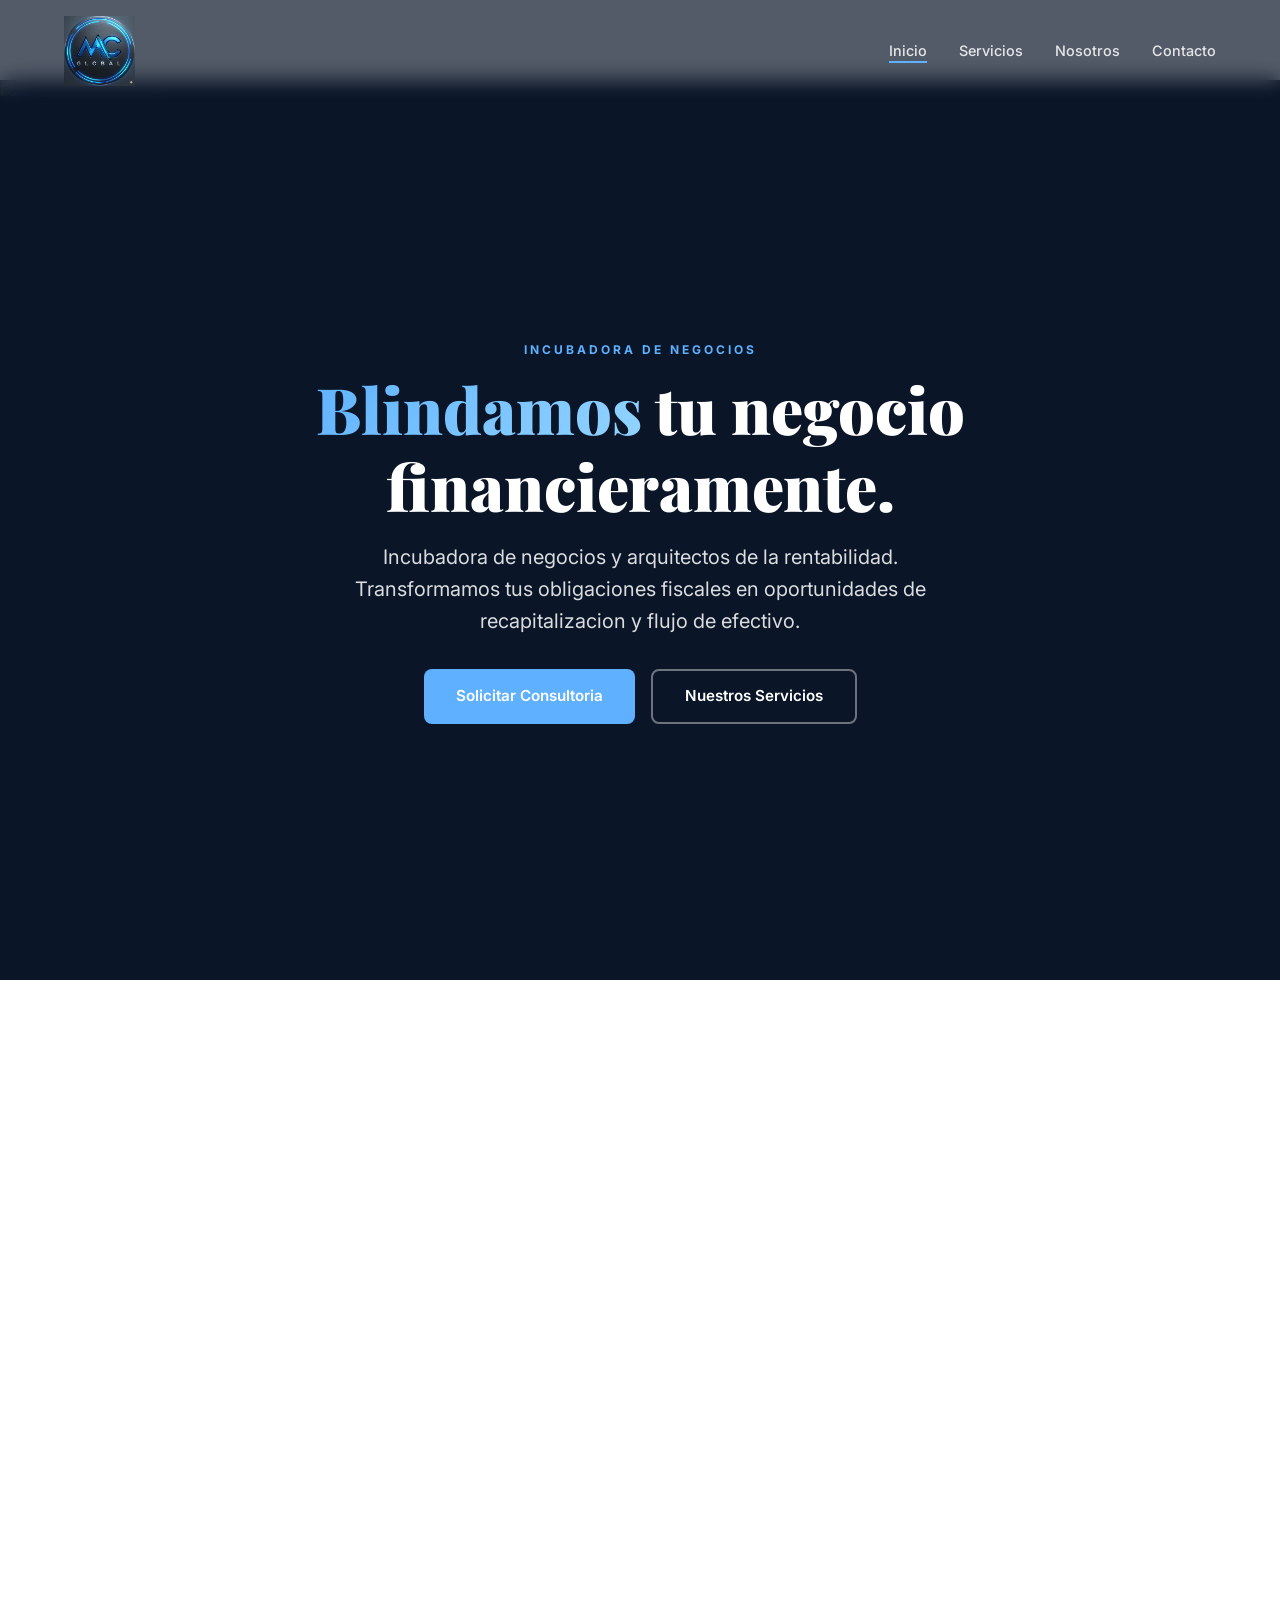
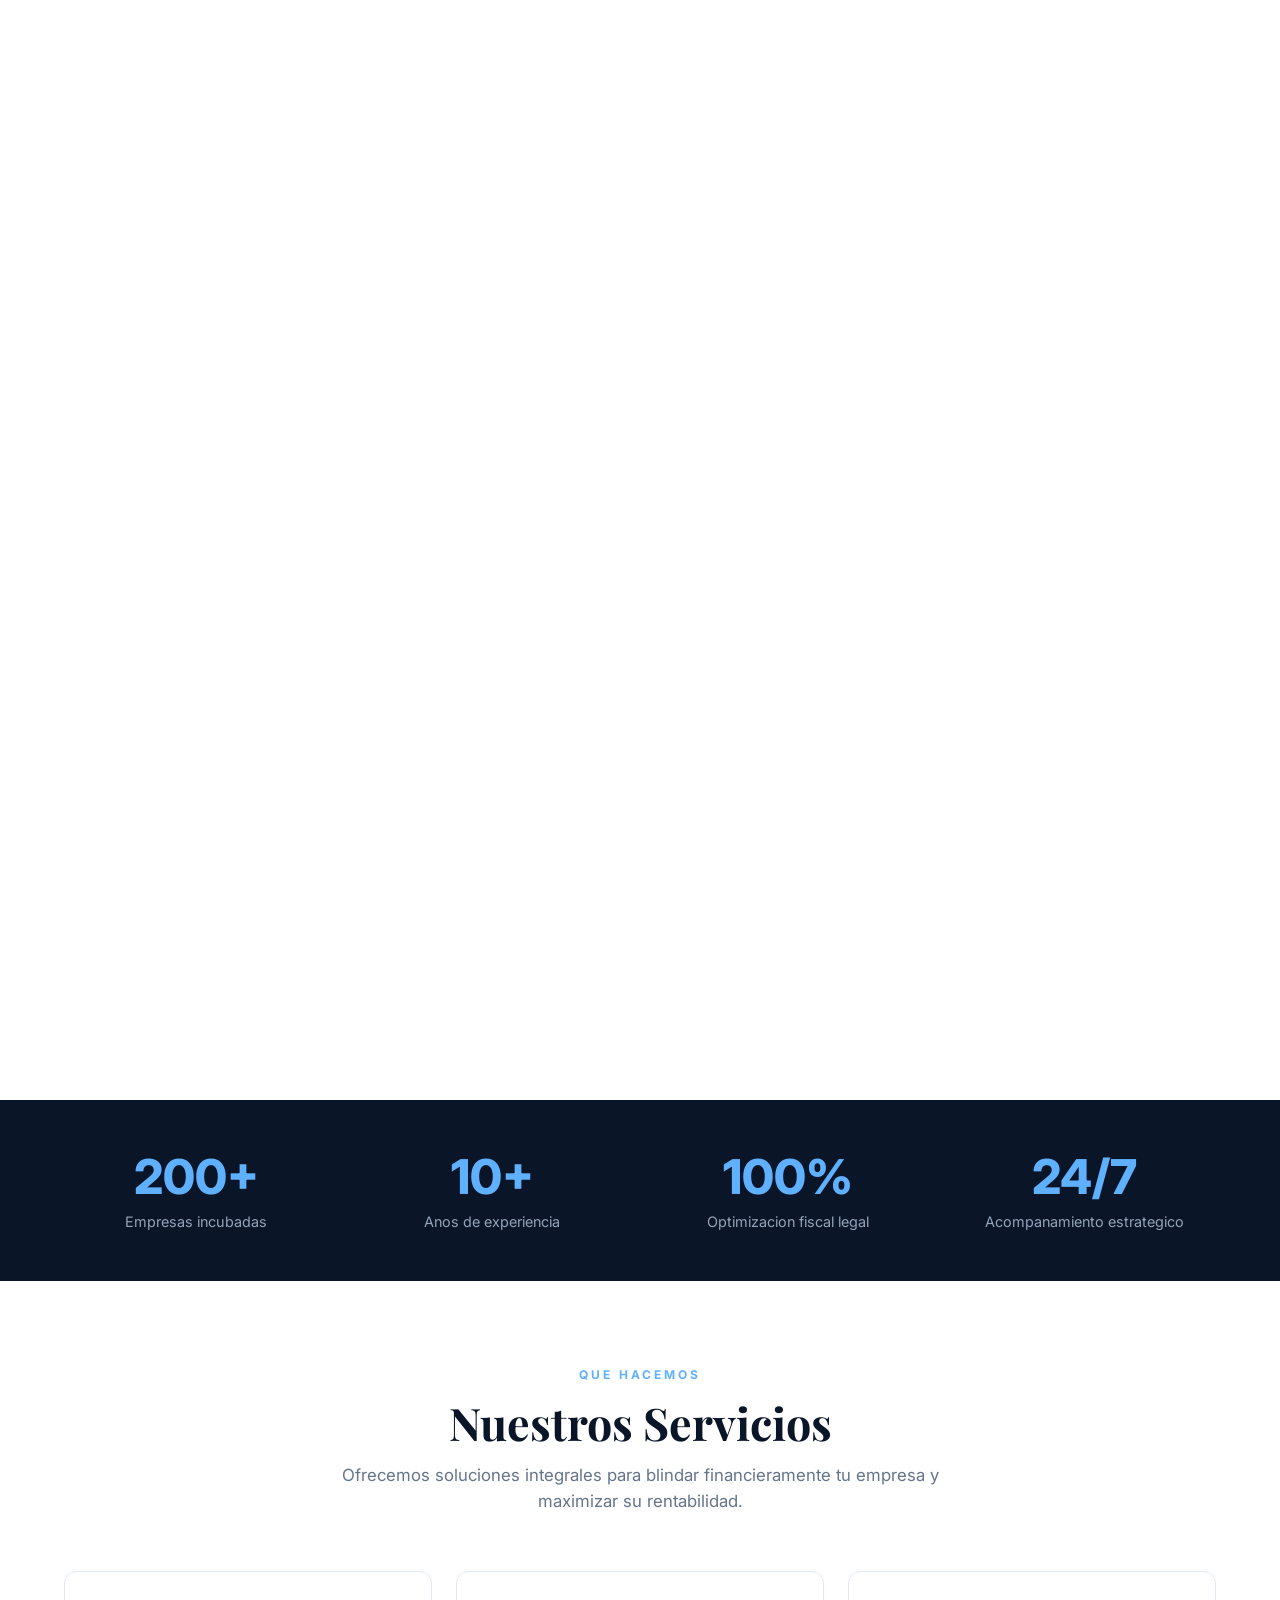
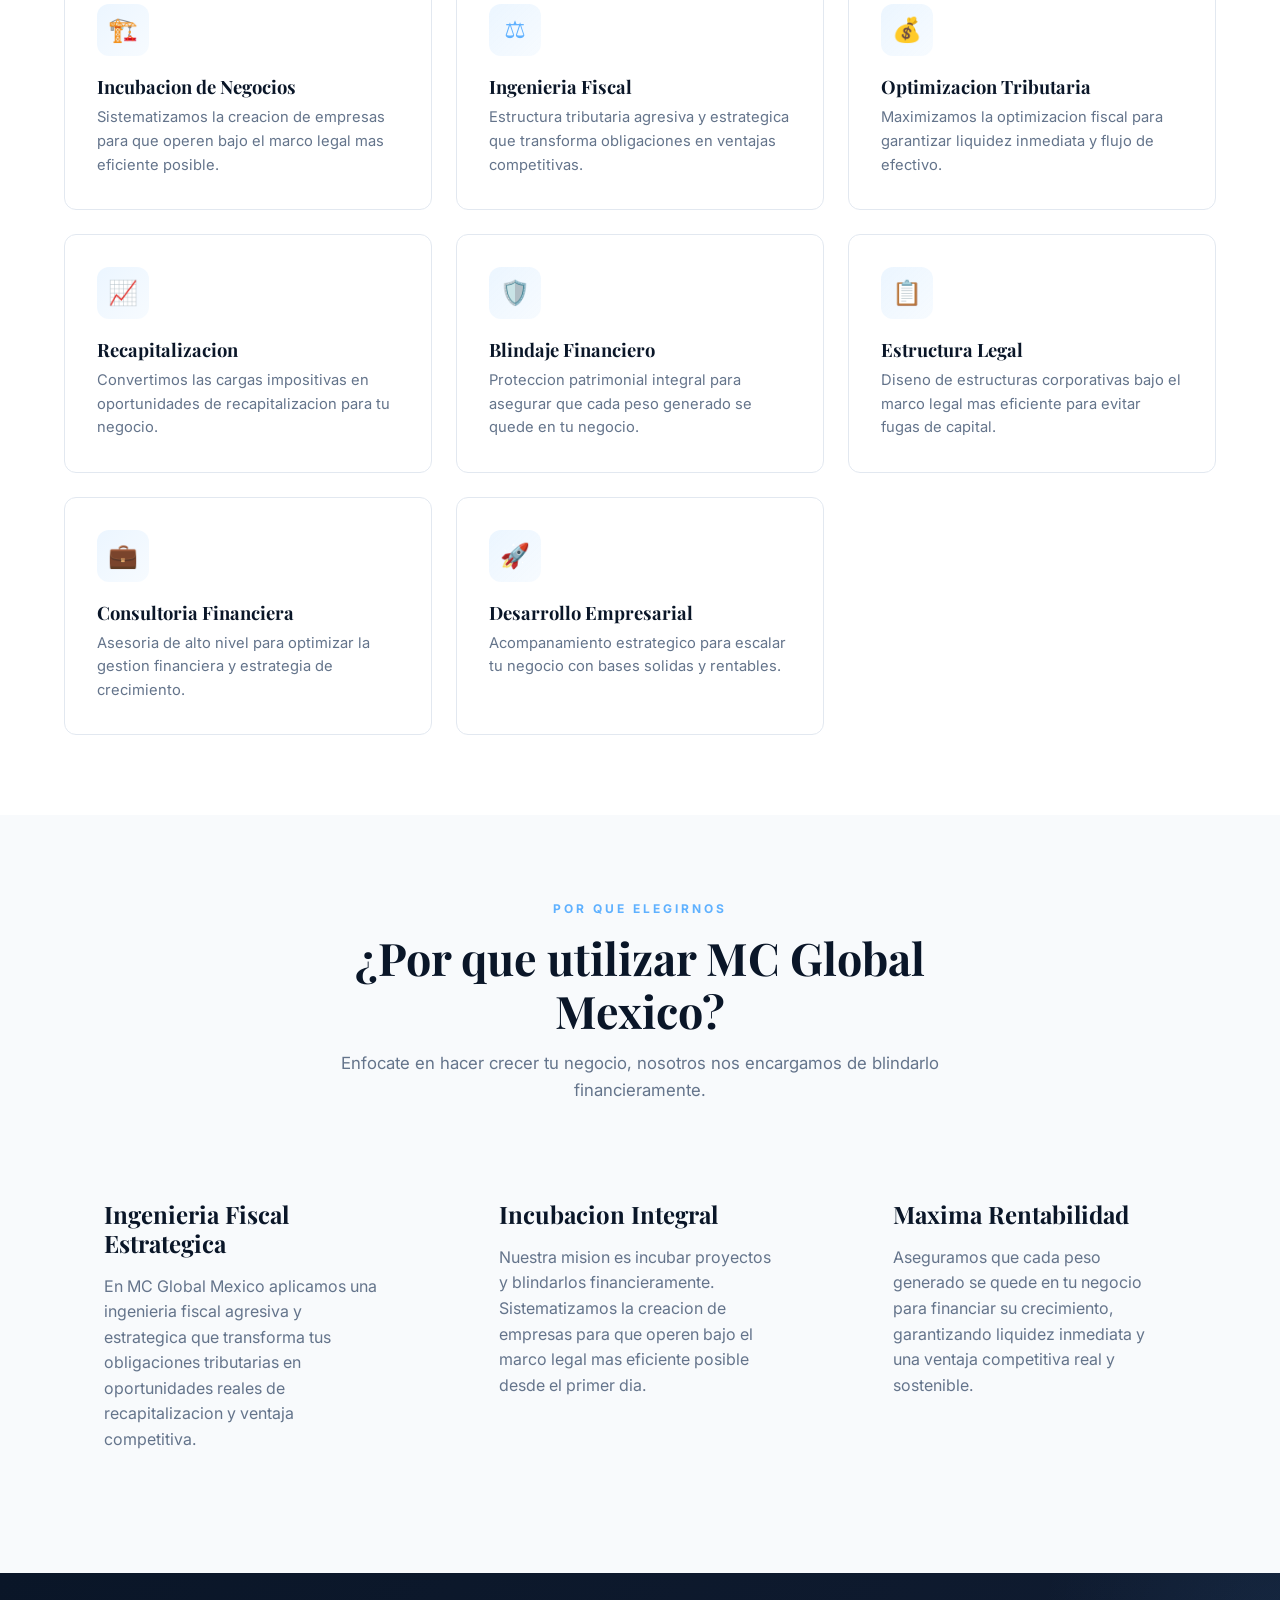
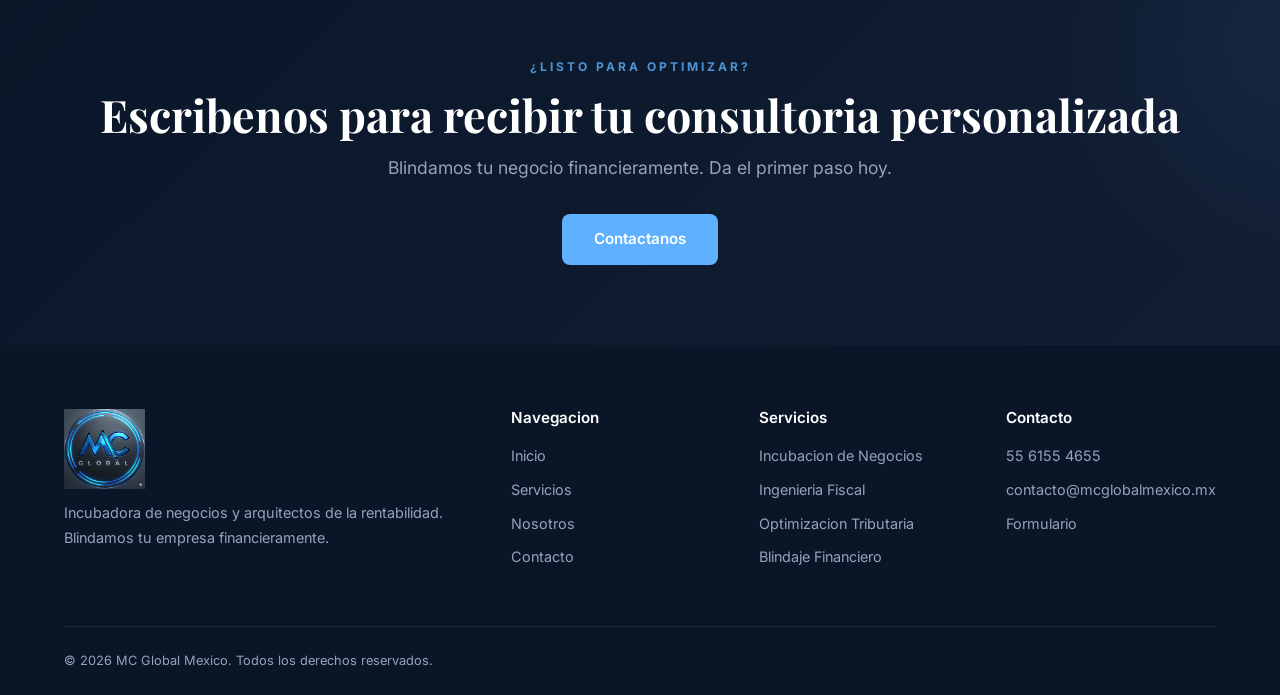
==== index.html @ 25e87f4e "Initial commit: MC Global México website" ====
<!DOCTYPE html>
<html lang="es-MX">
<head>
  <meta charset="UTF-8">
  <meta name="viewport" content="width=device-width, initial-scale=1.0">
  <title>MC Global México — Incubadora de Negocios y Arquitectos de la Rentabilidad</title>
  <meta name="description" content="Incubadora de negocios y consultoria fiscal estrategica. Blindamos tu empresa financieramente mediante ingenieria fiscal agresiva y personalizada.">
  <meta name="theme-color" content="#5FB1FF">
  <meta property="og:title" content="MC Global México">
  <meta property="og:description" content="Incubadora de negocios y arquitectos de la rentabilidad.">
  <meta property="og:type" content="website">
  <meta property="og:locale" content="es_MX">
  <link rel="preconnect" href="https://fonts.googleapis.com">
  <link rel="preconnect" href="https://fonts.gstatic.com" crossorigin>
  <link href="https://fonts.googleapis.com/css2?family=Inter:wght@400;500;600;700;800&family=Playfair+Display:wght@400;700;900&display=swap" rel="stylesheet">
  <link rel="stylesheet" href="styles.css">
</head>
<body>

  <!-- NAVBAR -->
  <nav class="navbar" id="navbar">
    <div class="container">
      <a href="index.html" class="navbar-logo">
        <img src="MCglobalLogo.jpg" alt="MC Global México">
      </a>
      <ul class="nav-links" id="navLinks">
        <li><a href="index.html" class="active">Inicio</a></li>
        <li><a href="servicios.html">Servicios</a></li>
        <li><a href="nosotros.html">Nosotros</a></li>
        <li><a href="contacto.html">Contacto</a></li>
      </ul>
      <button class="hamburger" id="hamburger" aria-label="Abrir menu">
        <span></span><span></span><span></span>
      </button>
    </div>
  </nav>

  <!-- HERO — Scroll-Driven Video -->
  <section class="hero" id="hero">
    <div class="hero-sticky">
      <div class="hero-video-wrap">
        <video id="heroVideo" muted playsinline preload="auto" poster="MCglobalInicio.png">
          <source src="MCGlobalmp4.mp4" type="video/mp4">
        </video>
        <img src="MCglobalFinal.png" alt="MC Global México" class="hero-fallback" id="heroFallback">
      </div>
      <div class="hero-overlay"></div>
      <div class="hero-content">
        <span class="section-label">Incubadora de Negocios</span>
        <h1><span>Blindamos</span> tu negocio financieramente.</h1>
        <p>Incubadora de negocios y arquitectos de la rentabilidad. Transformamos tus obligaciones fiscales en oportunidades de recapitalizacion y flujo de efectivo.</p>
        <div style="display:flex;gap:1rem;justify-content:center;flex-wrap:wrap">
          <a href="contacto.html" class="btn btn-primary">Solicitar Consultoria</a>
          <a href="servicios.html" class="btn btn-outline">Nuestros Servicios</a>
        </div>
      </div>
      <div class="hero-scroll-hint">
        <span>Scroll</span>
        <div class="arrow"></div>
      </div>
    </div>
  </section>

  <!-- STATS -->
  <div class="stats-bar">
    <div class="container">
      <div class="stats-grid">
        <div class="stat-item reveal">
          <h3>200+</h3>
          <p>Empresas incubadas</p>
        </div>
        <div class="stat-item reveal reveal-delay-1">
          <h3>10+</h3>
          <p>Anos de experiencia</p>
        </div>
        <div class="stat-item reveal reveal-delay-2">
          <h3>100%</h3>
          <p>Optimizacion fiscal legal</p>
        </div>
        <div class="stat-item reveal reveal-delay-3">
          <h3>24/7</h3>
          <p>Acompanamiento estrategico</p>
        </div>
      </div>
    </div>
  </div>

  <!-- SERVICIOS PREVIEW -->
  <section id="servicios">
    <div class="container">
      <div class="section-header reveal">
        <span class="section-label">Que hacemos</span>
        <h2>Nuestros Servicios</h2>
        <p>Ofrecemos soluciones integrales para blindar financieramente tu empresa y maximizar su rentabilidad.</p>
      </div>
      <div class="services-grid">
        <div class="service-card reveal">
          <div class="service-icon">🏗️</div>
          <h3>Incubacion de Negocios</h3>
          <p>Sistematizamos la creacion de empresas para que operen bajo el marco legal mas eficiente posible.</p>
        </div>
        <div class="service-card reveal reveal-delay-1">
          <div class="service-icon">⚖️</div>
          <h3>Ingenieria Fiscal</h3>
          <p>Estructura tributaria agresiva y estrategica que transforma obligaciones en ventajas competitivas.</p>
        </div>
        <div class="service-card reveal reveal-delay-2">
          <div class="service-icon">💰</div>
          <h3>Optimizacion Tributaria</h3>
          <p>Maximizamos la optimizacion fiscal para garantizar liquidez inmediata y flujo de efectivo.</p>
        </div>
        <div class="service-card reveal reveal-delay-3">
          <div class="service-icon">📈</div>
          <h3>Recapitalizacion</h3>
          <p>Convertimos las cargas impositivas en oportunidades de recapitalizacion para tu negocio.</p>
        </div>
        <div class="service-card reveal">
          <div class="service-icon">🛡️</div>
          <h3>Blindaje Financiero</h3>
          <p>Proteccion patrimonial integral para asegurar que cada peso generado se quede en tu negocio.</p>
        </div>
        <div class="service-card reveal reveal-delay-1">
          <div class="service-icon">📋</div>
          <h3>Estructura Legal</h3>
          <p>Diseno de estructuras corporativas bajo el marco legal mas eficiente para evitar fugas de capital.</p>
        </div>
        <div class="service-card reveal reveal-delay-2">
          <div class="service-icon">💼</div>
          <h3>Consultoria Financiera</h3>
          <p>Asesoria de alto nivel para optimizar la gestion financiera y estrategia de crecimiento.</p>
        </div>
        <div class="service-card reveal reveal-delay-3">
          <div class="service-icon">🚀</div>
          <h3>Desarrollo Empresarial</h3>
          <p>Acompanamiento estrategico para escalar tu negocio con bases solidas y rentables.</p>
        </div>
      </div>
    </div>
  </section>

  <!-- ABOUT PREVIEW -->
  <section style="background:var(--gray-50)">
    <div class="container">
      <div class="section-header reveal">
        <span class="section-label">Por que elegirnos</span>
        <h2>¿Por que utilizar MC Global Mexico?</h2>
        <p>Enfocate en hacer crecer tu negocio, nosotros nos encargamos de blindarlo financieramente.</p>
      </div>
      <div class="about-grid">
        <div class="about-card reveal">
          <h3>Ingenieria Fiscal Estrategica</h3>
          <p>En MC Global Mexico aplicamos una ingenieria fiscal agresiva y estrategica que transforma tus obligaciones tributarias en oportunidades reales de recapitalizacion y ventaja competitiva.</p>
        </div>
        <div class="about-card reveal reveal-delay-1">
          <h3>Incubacion Integral</h3>
          <p>Nuestra mision es incubar proyectos y blindarlos financieramente. Sistematizamos la creacion de empresas para que operen bajo el marco legal mas eficiente posible desde el primer dia.</p>
        </div>
        <div class="about-card reveal reveal-delay-2">
          <h3>Maxima Rentabilidad</h3>
          <p>Aseguramos que cada peso generado se quede en tu negocio para financiar su crecimiento, garantizando liquidez inmediata y una ventaja competitiva real y sostenible.</p>
        </div>
      </div>
    </div>
  </section>

  <!-- CTA -->
  <section class="cta-section">
    <div class="container reveal">
      <span class="section-label" style="color:rgba(95,177,255,.8)">¿Listo para optimizar?</span>
      <h2>Escribenos para recibir tu consultoria personalizada</h2>
      <p>Blindamos tu negocio financieramente. Da el primer paso hoy.</p>
      <div class="cta-buttons">
        <a href="contacto.html" class="btn btn-primary">Contactanos</a>
      </div>
    </div>
  </section>

  <!-- FOOTER -->
  <footer class="footer">
    <div class="container">
      <div class="footer-grid">
        <div class="footer-brand">
          <img src="MCglobalLogo.jpg" alt="MC Global México">
          <p>Incubadora de negocios y arquitectos de la rentabilidad. Blindamos tu empresa financieramente.</p>
        </div>
        <div>
          <h4>Navegacion</h4>
          <ul>
            <li><a href="index.html">Inicio</a></li>
            <li><a href="servicios.html">Servicios</a></li>
            <li><a href="nosotros.html">Nosotros</a></li>
            <li><a href="contacto.html">Contacto</a></li>
          </ul>
        </div>
        <div>
          <h4>Servicios</h4>
          <ul>
            <li><a href="servicios.html">Incubacion de Negocios</a></li>
            <li><a href="servicios.html">Ingenieria Fiscal</a></li>
            <li><a href="servicios.html">Optimizacion Tributaria</a></li>
            <li><a href="servicios.html">Blindaje Financiero</a></li>
          </ul>
        </div>
        <div>
          <h4>Contacto</h4>
          <ul>
            <li><a href="tel:5561554655">55 6155 4655</a></li>
            <li><a href="mailto:contacto@mcglobalmexico.mx">contacto@mcglobalmexico.mx</a></li>
            <li><a href="contacto.html">Formulario</a></li>
          </ul>
        </div>
      </div>
      <div class="footer-bottom">
        <span>&copy; 2026 MC Global Mexico. Todos los derechos reservados.</span>
      </div>
    </div>
  </footer>

  <!-- SCRIPTS -->
  <script>
    // Navbar scroll effect
    const navbar = document.getElementById('navbar');
    window.addEventListener('scroll', () => {
      navbar.classList.toggle('scrolled', window.scrollY > 60);
    });

    // Mobile menu
    const hamburger = document.getElementById('hamburger');
    const navLinks = document.getElementById('navLinks');
    hamburger.addEventListener('click', () => {
      navLinks.classList.toggle('open');
    });
    navLinks.querySelectorAll('a').forEach(a => {
      a.addEventListener('click', () => navLinks.classList.remove('open'));
    });

    // Scroll reveal
    const revealElements = document.querySelectorAll('.reveal');
    const revealObserver = new IntersectionObserver((entries) => {
      entries.forEach(entry => {
        if (entry.isIntersecting) {
          entry.target.classList.add('active');
        }
      });
    }, { threshold: 0.15 });
    revealElements.forEach(el => revealObserver.observe(el));

    // Scroll-driven video scrub
    (function initScrollVideo() {
      const video = document.getElementById('heroVideo');
      const hero = document.getElementById('hero');
      const fallback = document.getElementById('heroFallback');

      if (!video || !hero) return;

      let videoReady = false;
      let rafId = null;
      let isSeeking = false;
      let pendingTime = null;

      video.preload = 'auto';

      function forceLoad() {
        const src = video.querySelector('source') ? video.querySelector('source').src : video.src;
        if (!src) {
          video.style.display = 'none';
          if (fallback) fallback.style.display = 'block';
          return;
        }
        const xhr = new XMLHttpRequest();
        xhr.open('GET', src, true);
        xhr.responseType = 'blob';
        xhr.onload = function() {
          if (xhr.status === 200) {
            const blob = xhr.response;
            const blobURL = URL.createObjectURL(blob);
            video.src = blobURL;
            video.load();
          }
        };
        xhr.send();
      }

      video.addEventListener('loadeddata', () => {
        videoReady = true;
        video.pause();
        video.currentTime = 0;
      });

      video.addEventListener('seeked', () => {
        isSeeking = false;
        if (pendingTime !== null) {
          const t = pendingTime;
          pendingTime = null;
          setVideoTime(t);
        }
      });

      video.addEventListener('error', () => {
        video.style.display = 'none';
        if (fallback) fallback.style.display = 'block';
      });

      function setVideoTime(t) {
        if (isSeeking) {
          pendingTime = t;
          return;
        }
        isSeeking = true;
        video.currentTime = t;
      }

      function scrubVideo() {
        if (!videoReady || !video.duration) return;

        const rect = hero.getBoundingClientRect();
        const scrollable = hero.offsetHeight - window.innerHeight;
        const scrolled = -rect.top;
        const progress = Math.max(0, Math.min(1, scrolled / scrollable));
        const targetTime = progress * video.duration;

        if (Math.abs(video.currentTime - targetTime) > 0.05) {
          setVideoTime(targetTime);
        }
      }

      window.addEventListener('scroll', () => {
        if (rafId) cancelAnimationFrame(rafId);
        rafId = requestAnimationFrame(scrubVideo);
      }, { passive: true });

      const scrollHint = document.querySelector('.hero-scroll-hint');
      if (scrollHint) {
        window.addEventListener('scroll', () => {
          if (window.scrollY > 100) {
            scrollHint.style.opacity = '0';
            scrollHint.style.transition = 'opacity .5s';
          }
        }, { passive: true, once: true });
      }

      forceLoad();
    })();
  </script>

</body>
</html>
---- styles.css ----
/* ===============================================
   MC IMPORTACIONES DE USAMEX — Global Styles
   =============================================== */

:root {
  --blue: #5FB1FF;
  --blue-dark: #1a6fbf;
  --blue-deeper: #0d4a8a;
  --navy: #0a1628;
  --navy-light: #111d33;
  --white: #ffffff;
  --gray-50: #f8fafc;
  --gray-100: #f1f5f9;
  --gray-200: #e2e8f0;
  --gray-300: #cbd5e1;
  --gray-400: #94a3b8;
  --gray-500: #64748b;
  --gray-600: #475569;
  --gray-700: #334155;
  --accent: #ff6b35;
  --radius: 12px;
  --radius-lg: 20px;
  --shadow: 0 4px 24px rgba(0,0,0,.08);
  --shadow-lg: 0 12px 40px rgba(0,0,0,.12);
  --transition: .3s cubic-bezier(.4,0,.2,1);
}

*,*::before,*::after { box-sizing: border-box; margin: 0; padding: 0; }

html {
  scroll-behavior: smooth;
  -webkit-font-smoothing: antialiased;
}

body {
  font-family: 'Inter', system-ui, -apple-system, sans-serif;
  color: var(--gray-700);
  background: var(--white);
  line-height: 1.6;
  overflow-x: hidden;
}

img { max-width: 100%; height: auto; display: block; }
a { text-decoration: none; color: inherit; transition: var(--transition); }
ul { list-style: none; }

.container {
  width: min(1200px, 90%);
  margin-inline: auto;
}

/* --- TYPOGRAPHY --- */
h1,h2,h3,h4 {
  font-family: 'Playfair Display', Georgia, serif;
  color: var(--navy);
  line-height: 1.2;
}
h1 { font-size: clamp(2.4rem, 5vw, 4rem); font-weight: 900; }
h2 { font-size: clamp(1.8rem, 3.5vw, 2.8rem); font-weight: 700; }
h3 { font-size: clamp(1.2rem, 2vw, 1.5rem); font-weight: 700; }
h4 { font-size: 1.1rem; font-weight: 600; font-family: 'Inter', sans-serif; }

.section-label {
  display: inline-block;
  font-family: 'Inter', sans-serif;
  font-size: .75rem;
  font-weight: 700;
  letter-spacing: 3px;
  text-transform: uppercase;
  color: var(--blue);
  margin-bottom: .75rem;
}

/* --- NAVIGATION --- */
.navbar {
  position: fixed;
  top: 0; left: 0; right: 0;
  z-index: 1000;
  padding: 1rem 0;
  background: rgba(10,22,40,.7);
  backdrop-filter: blur(10px);
  transition: var(--transition);
}
.navbar.scrolled {
  background: rgba(10,22,40,.95);
  backdrop-filter: blur(16px);
  padding: .6rem 0;
  box-shadow: 0 2px 20px rgba(0,0,0,.2);
}
.navbar .container {
  display: flex;
  align-items: center;
  justify-content: space-between;
}
.navbar-logo img {
  height: 70px;
  width: auto;
  filter: brightness(1.2);
}
.navbar.scrolled .navbar-logo img { height: 56px; }
.nav-links {
  display: flex;
  gap: 2rem;
  align-items: center;
}
.nav-links a {
  color: rgba(255,255,255,.85);
  font-size: .9rem;
  font-weight: 500;
  position: relative;
}
.nav-links a::after {
  content: '';
  position: absolute;
  bottom: -4px; left: 0;
  width: 0; height: 2px;
  background: var(--blue);
  transition: var(--transition);
}
.nav-links a:hover { color: var(--white); }
.nav-links a:hover::after, .nav-links a.active::after { width: 100%; }

.nav-cta {
  background: var(--blue) !important;
  color: var(--white) !important;
  padding: .55rem 1.4rem;
  border-radius: 8px;
  font-weight: 600 !important;
  font-size: .85rem !important;
}
.nav-cta::after { display: none !important; }
.nav-cta:hover { background: var(--blue-dark) !important; transform: translateY(-1px); }

.hamburger {
  display: none;
  flex-direction: column;
  gap: 5px;
  cursor: pointer;
  background: none;
  border: none;
  padding: 4px;
}
.hamburger span {
  width: 24px;
  height: 2px;
  background: var(--white);
  transition: var(--transition);
}

/* --- HERO VIDEO SCROLL --- */
.hero {
  position: relative;
  height: 300vh;
}
.hero-sticky {
  position: sticky;
  top: 0;
  height: 100vh;
  overflow: hidden;
  display: flex;
  align-items: center;
  justify-content: center;
}
.hero-video-wrap {
  position: absolute;
  inset: 0;
  z-index: 0;
}
.hero-video-wrap video {
  width: 100%;
  height: 100%;
  object-fit: contain;
  background: var(--navy);
}
.hero-video-wrap .hero-fallback {
  display: none;
  width: 100%;
  height: 100%;
  object-fit: contain;
  background: var(--navy);
}
.hero-overlay {
  position: absolute;
  inset: 0;
  background: linear-gradient(
    135deg,
    rgba(10,22,40,.7) 0%,
    rgba(10,22,40,.4) 50%,
    rgba(10,22,40,.6) 100%
  );
  z-index: 1;
}
.hero-content {
  position: relative;
  z-index: 2;
  text-align: center;
  color: var(--white);
  max-width: 800px;
  padding: 0 2rem;
}
.hero-content h1 {
  color: var(--white);
  margin-bottom: 1rem;
}
.hero-content h1 span {
  background: linear-gradient(135deg, var(--blue), #93d5ff);
  -webkit-background-clip: text;
  -webkit-text-fill-color: transparent;
  background-clip: text;
}
.hero-content p {
  font-size: clamp(1rem, 1.8vw, 1.25rem);
  color: rgba(255,255,255,.85);
  margin-bottom: 2rem;
  max-width: 600px;
  margin-inline: auto;
}
.hero-scroll-hint {
  position: absolute;
  bottom: 2rem;
  left: 50%;
  transform: translateX(-50%);
  z-index: 2;
  color: rgba(255,255,255,.6);
  font-size: .8rem;
  display: flex;
  flex-direction: column;
  align-items: center;
  gap: .5rem;
  animation: float 2s ease-in-out infinite;
}
.hero-scroll-hint .arrow {
  width: 20px;
  height: 20px;
  border-right: 2px solid rgba(255,255,255,.5);
  border-bottom: 2px solid rgba(255,255,255,.5);
  transform: rotate(45deg);
}

@keyframes float {
  0%,100% { transform: translateX(-50%) translateY(0); }
  50% { transform: translateX(-50%) translateY(8px); }
}

/* --- BUTTONS --- */
.btn {
  display: inline-flex;
  align-items: center;
  gap: .5rem;
  padding: .85rem 2rem;
  border-radius: 8px;
  font-weight: 600;
  font-size: .95rem;
  border: none;
  cursor: pointer;
  transition: var(--transition);
}
.btn-primary {
  background: var(--blue);
  color: var(--white);
}
.btn-primary:hover {
  background: var(--blue-dark);
  transform: translateY(-2px);
  box-shadow: 0 8px 24px rgba(95,177,255,.35);
}
.btn-outline {
  background: transparent;
  color: var(--white);
  border: 2px solid rgba(255,255,255,.4);
}
.btn-outline:hover {
  border-color: var(--white);
  background: rgba(255,255,255,.1);
}
.btn-whatsapp {
  background: #25d366;
  color: var(--white);
}
.btn-whatsapp:hover {
  background: #20b858;
  transform: translateY(-2px);
  box-shadow: 0 8px 24px rgba(37,211,102,.35);
}

/* --- STATS BAR --- */
.stats-bar {
  background: var(--navy);
  padding: 3rem 0;
  position: relative;
  z-index: 10;
}
.stats-grid {
  display: grid;
  grid-template-columns: repeat(4, 1fr);
  gap: 2rem;
  text-align: center;
}
.stat-item h3 {
  font-family: 'Inter', sans-serif;
  font-size: clamp(2rem, 4vw, 3rem);
  font-weight: 800;
  color: var(--blue);
  margin-bottom: .25rem;
}
.stat-item p {
  color: var(--gray-400);
  font-size: .9rem;
}

/* --- SECTIONS --- */
section { padding: 5rem 0; }
.section-header {
  text-align: center;
  max-width: 650px;
  margin: 0 auto 3.5rem;
}
.section-header p {
  color: var(--gray-500);
  font-size: 1.05rem;
  margin-top: .75rem;
}

/* --- SERVICES GRID --- */
.services-grid {
  display: grid;
  grid-template-columns: repeat(auto-fit, minmax(280px, 1fr));
  gap: 1.5rem;
}
.service-card {
  background: var(--white);
  border: 1px solid var(--gray-200);
  border-radius: var(--radius);
  padding: 2rem;
  transition: var(--transition);
  position: relative;
  overflow: hidden;
}
.service-card::before {
  content: '';
  position: absolute;
  top: 0; left: 0; right: 0;
  height: 3px;
  background: linear-gradient(90deg, var(--blue), var(--blue-dark));
  transform: scaleX(0);
  transition: var(--transition);
}
.service-card:hover {
  transform: translateY(-4px);
  box-shadow: var(--shadow-lg);
  border-color: transparent;
}
.service-card:hover::before { transform: scaleX(1); }
.service-icon {
  width: 52px;
  height: 52px;
  background: linear-gradient(135deg, rgba(95,177,255,.12), rgba(95,177,255,.05));
  border-radius: 12px;
  display: flex;
  align-items: center;
  justify-content: center;
  font-size: 1.5rem;
  margin-bottom: 1.25rem;
  color: var(--blue);
}
.service-card h3 { margin-bottom: .5rem; font-size: 1.15rem; }
.service-card p { color: var(--gray-500); font-size: .92rem; }

/* --- ABOUT / MISSION CARDS --- */
.about-grid {
  display: grid;
  grid-template-columns: repeat(auto-fit, minmax(320px, 1fr));
  gap: 2rem;
}
.about-card {
  background: var(--gray-50);
  border-radius: var(--radius-lg);
  padding: 2.5rem;
  transition: var(--transition);
}
.about-card:hover {
  background: var(--white);
  box-shadow: var(--shadow-lg);
}
.about-card h3 { margin-bottom: 1rem; }
.about-card p { color: var(--gray-500); }

/* --- CTA BANNER --- */
.cta-section {
  background: linear-gradient(135deg, var(--navy) 0%, var(--navy-light) 100%);
  text-align: center;
  position: relative;
  overflow: hidden;
}
.cta-section::before {
  content: '';
  position: absolute;
  top: -50%; right: -20%;
  width: 500px; height: 500px;
  border-radius: 50%;
  background: radial-gradient(circle, rgba(95,177,255,.08) 0%, transparent 70%);
}
.cta-section h2 { color: var(--white); margin-bottom: .75rem; }
.cta-section p { color: var(--gray-400); margin-bottom: 2rem; font-size: 1.1rem; }
.cta-buttons { display: flex; gap: 1rem; justify-content: center; flex-wrap: wrap; }

/* --- CONTACT --- */
.contact-grid {
  display: grid;
  grid-template-columns: 1fr 1fr;
  gap: 3rem;
  align-items: start;
}
.contact-info-card {
  background: var(--gray-50);
  border-radius: var(--radius-lg);
  padding: 2.5rem;
}
.contact-info-card h3 { margin-bottom: 1.5rem; }
.contact-detail {
  display: flex;
  align-items: flex-start;
  gap: 1rem;
  margin-bottom: 1.5rem;
}
.contact-detail .icon {
  width: 44px;
  height: 44px;
  background: linear-gradient(135deg, rgba(95,177,255,.15), rgba(95,177,255,.05));
  border-radius: 10px;
  display: flex;
  align-items: center;
  justify-content: center;
  font-size: 1.2rem;
  color: var(--blue);
  flex-shrink: 0;
}
.contact-detail h4 { margin-bottom: .2rem; color: var(--navy); }
.contact-detail p { color: var(--gray-500); font-size: .92rem; }

.contact-form {
  background: var(--white);
  border: 1px solid var(--gray-200);
  border-radius: var(--radius-lg);
  padding: 2.5rem;
}
.contact-form h3 { margin-bottom: 1.5rem; }
.form-group { margin-bottom: 1.25rem; }
.form-group label {
  display: block;
  font-size: .85rem;
  font-weight: 600;
  color: var(--gray-600);
  margin-bottom: .4rem;
}
.form-group input,
.form-group textarea,
.form-group select {
  width: 100%;
  padding: .75rem 1rem;
  border: 1px solid var(--gray-200);
  border-radius: 8px;
  font-family: inherit;
  font-size: .95rem;
  transition: var(--transition);
  background: var(--gray-50);
}
.form-group input:focus,
.form-group textarea:focus,
.form-group select:focus {
  outline: none;
  border-color: var(--blue);
  box-shadow: 0 0 0 3px rgba(95,177,255,.15);
  background: var(--white);
}
.form-group textarea { resize: vertical; min-height: 120px; }
.form-row { display: grid; grid-template-columns: 1fr 1fr; gap: 1rem; }

/* --- FOOTER --- */
.footer {
  background: var(--navy);
  color: var(--gray-400);
  padding: 4rem 0 1.5rem;
}
.footer-grid {
  display: grid;
  grid-template-columns: 2fr 1fr 1fr 1fr;
  gap: 3rem;
  margin-bottom: 3rem;
}
.footer-brand p { margin-top: .75rem; font-size: .9rem; line-height: 1.7; }
.footer-brand img {
  height: 80px;
  filter: brightness(1.2);
}
.footer h4 {
  color: var(--white);
  margin-bottom: 1rem;
  font-size: .95rem;
}
.footer ul li { margin-bottom: .5rem; }
.footer ul a {
  color: var(--gray-400);
  font-size: .9rem;
}
.footer ul a:hover { color: var(--blue); }
.footer-bottom {
  border-top: 1px solid rgba(255,255,255,.08);
  padding-top: 1.5rem;
  display: flex;
  justify-content: space-between;
  align-items: center;
  font-size: .8rem;
}
.footer-social {
  display: flex;
  gap: 1rem;
}
.footer-social a {
  width: 36px; height: 36px;
  border-radius: 8px;
  background: rgba(255,255,255,.06);
  display: flex;
  align-items: center;
  justify-content: center;
  color: var(--gray-400);
  font-size: 1rem;
}
.footer-social a:hover {
  background: var(--blue);
  color: var(--white);
}

/* --- SCROLL ANIMATIONS --- */
.reveal {
  opacity: 0;
  transform: translateY(40px);
  transition: opacity .7s cubic-bezier(.4,0,.2,1), transform .7s cubic-bezier(.4,0,.2,1);
}
.reveal.active {
  opacity: 1;
  transform: translateY(0);
}
.reveal-delay-1 { transition-delay: .1s; }
.reveal-delay-2 { transition-delay: .2s; }
.reveal-delay-3 { transition-delay: .3s; }
.reveal-delay-4 { transition-delay: .4s; }

/* --- PAGE HEADER (inner pages) --- */
.page-header {
  background: linear-gradient(135deg, var(--navy) 0%, var(--navy-light) 100%);
  padding: 8rem 0 4rem;
  text-align: center;
  position: relative;
  overflow: hidden;
}
.page-header::before {
  content: '';
  position: absolute;
  top: -30%; left: -10%;
  width: 400px; height: 400px;
  border-radius: 50%;
  background: radial-gradient(circle, rgba(95,177,255,.1) 0%, transparent 70%);
}
.page-header h1 { color: var(--white); margin-bottom: .5rem; }
.page-header p { color: var(--gray-400); font-size: 1.1rem; }
.page-header .breadcrumb {
  margin-top: 1rem;
  font-size: .85rem;
  color: var(--gray-500);
}
.page-header .breadcrumb a { color: var(--blue); }

/* --- TIMELINE (nosotros) --- */
.timeline {
  position: relative;
  max-width: 700px;
  margin: 0 auto;
}
.timeline::before {
  content: '';
  position: absolute;
  left: 24px;
  top: 0; bottom: 0;
  width: 2px;
  background: var(--gray-200);
}
.timeline-item {
  padding-left: 60px;
  margin-bottom: 2.5rem;
  position: relative;
}
.timeline-item::before {
  content: '';
  position: absolute;
  left: 17px;
  top: 4px;
  width: 16px; height: 16px;
  border-radius: 50%;
  background: var(--blue);
  border: 3px solid var(--white);
  box-shadow: 0 0 0 2px var(--blue);
}
.timeline-item h4 { color: var(--blue); margin-bottom: .25rem; }
.timeline-item p { color: var(--gray-500); font-size: .95rem; }

/* --- RESPONSIVE --- */
@media (max-width: 1024px) {
  .footer-grid { grid-template-columns: 1fr 1fr; }
  .stats-grid { grid-template-columns: repeat(2, 1fr); }
  .contact-grid { grid-template-columns: 1fr; }
}

@media (max-width: 768px) {
  .nav-links {
    display: none;
    position: fixed;
    top: 0; left: 0; right: 0; bottom: 0;
    background: rgba(10,22,40,.98);
    flex-direction: column;
    justify-content: center;
    align-items: center;
    gap: 2rem;
  }
  .nav-links.open { display: flex; }
  .nav-links a { font-size: 1.2rem; }
  .hamburger { display: flex; }

  section { padding: 3.5rem 0; }
  .footer-grid { grid-template-columns: 1fr; gap: 2rem; }
  .form-row { grid-template-columns: 1fr; }
  .hero { height: 250vh; }
}

@media (max-width: 480px) {
  .stats-grid { grid-template-columns: 1fr 1fr; gap: 1.5rem; }
  .services-grid { grid-template-columns: 1fr; }
  .about-grid { grid-template-columns: 1fr; }
}
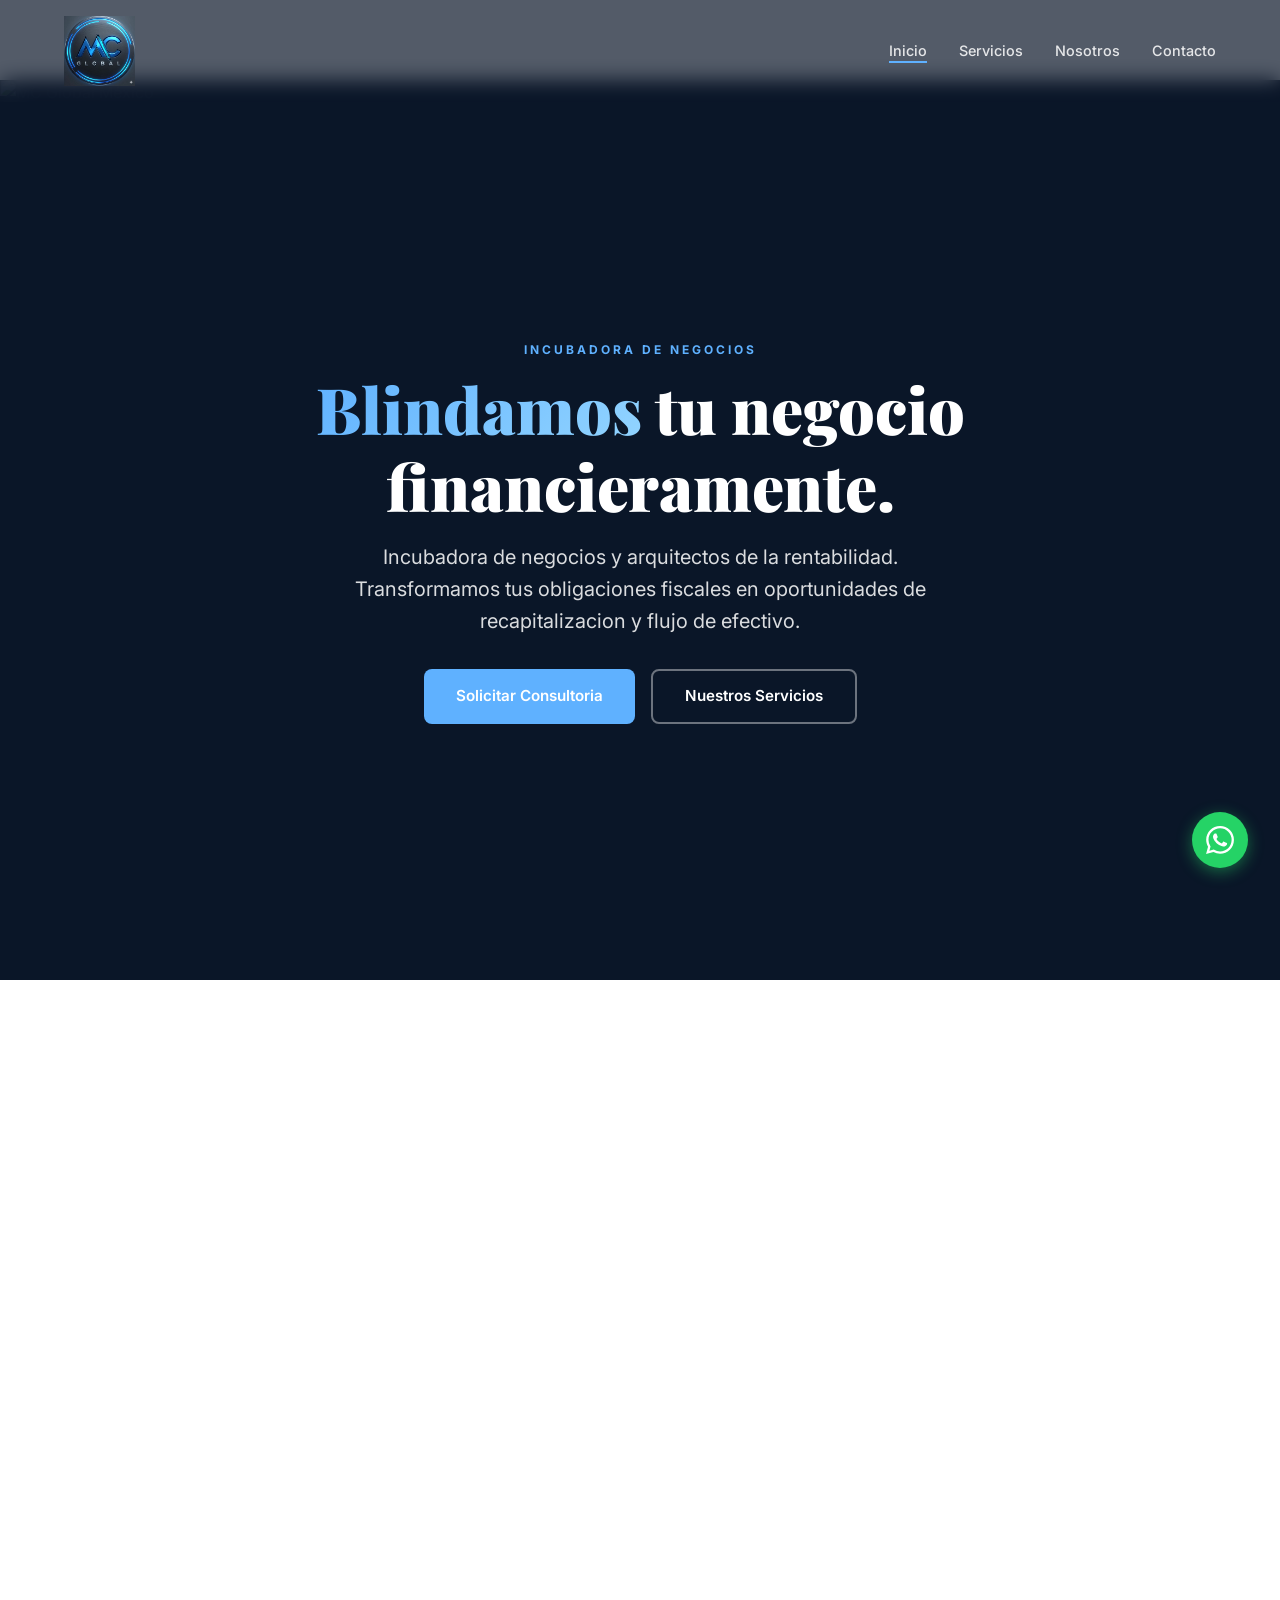
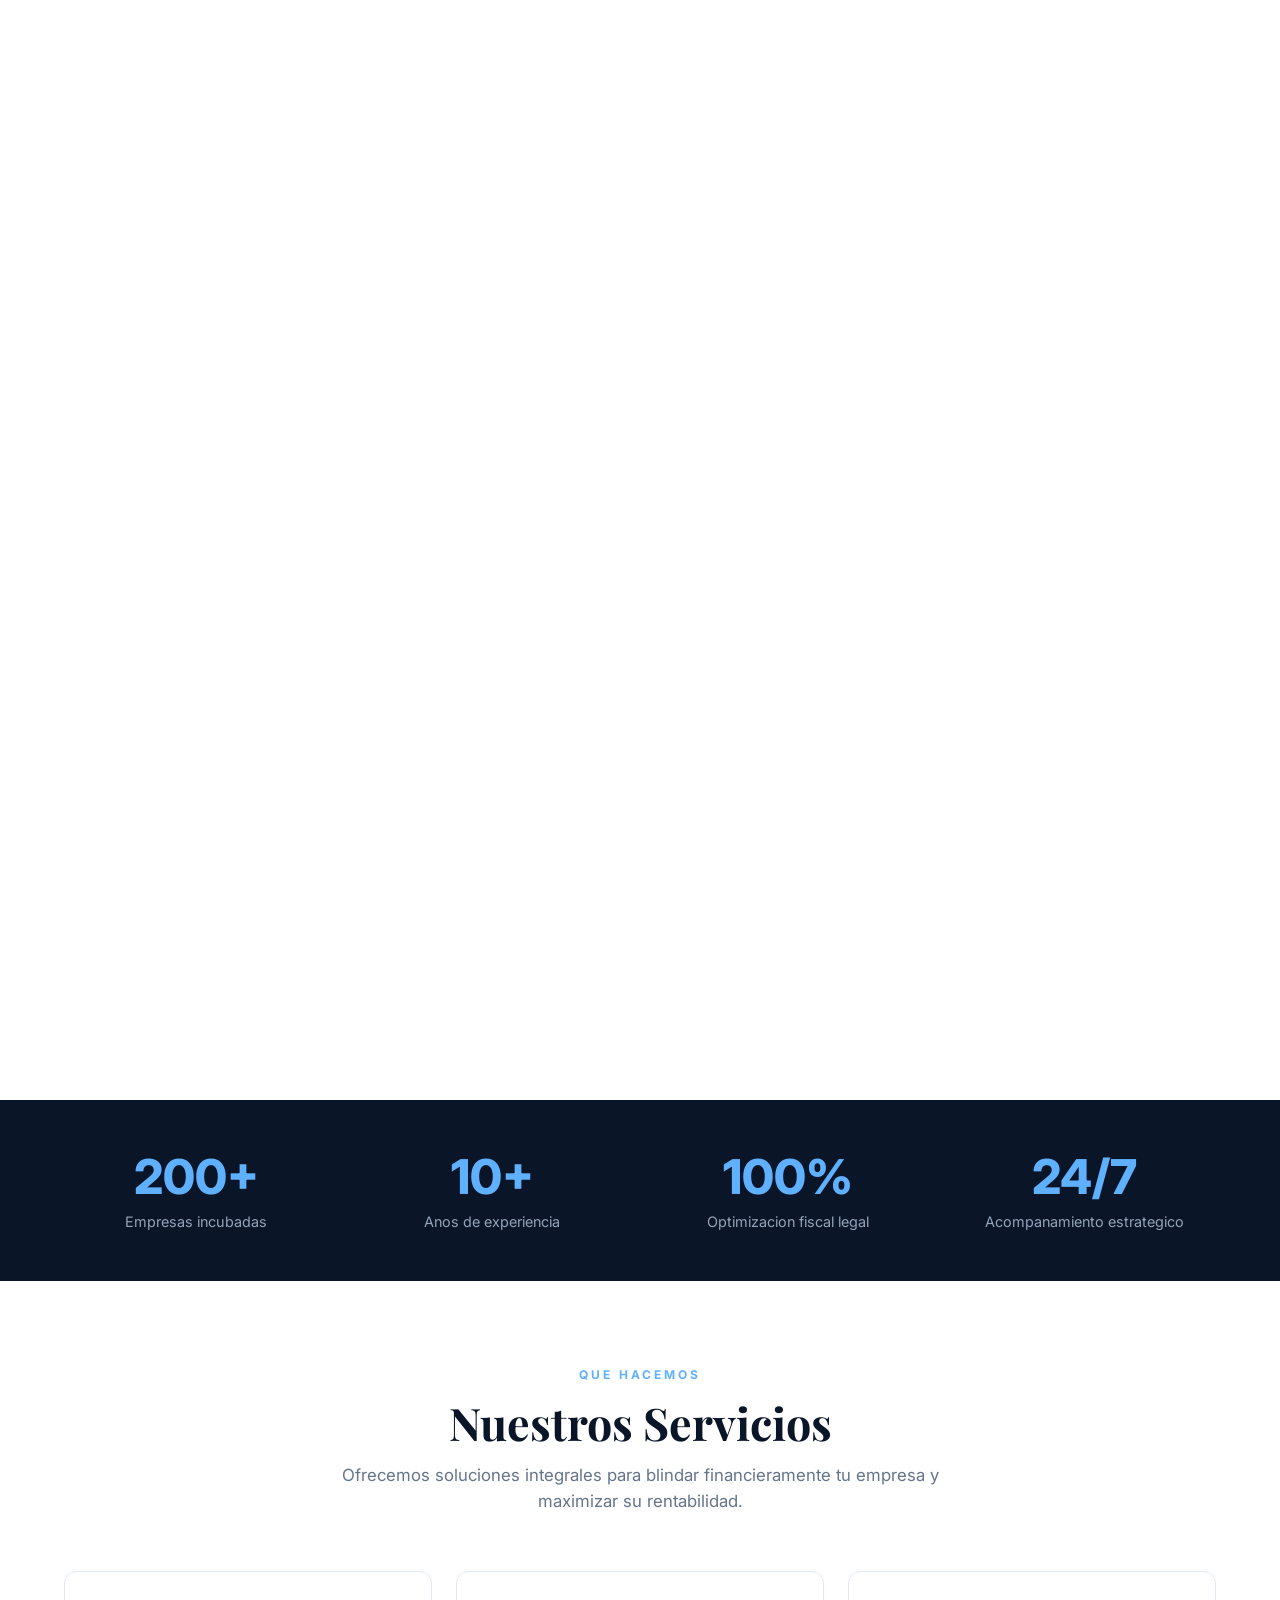
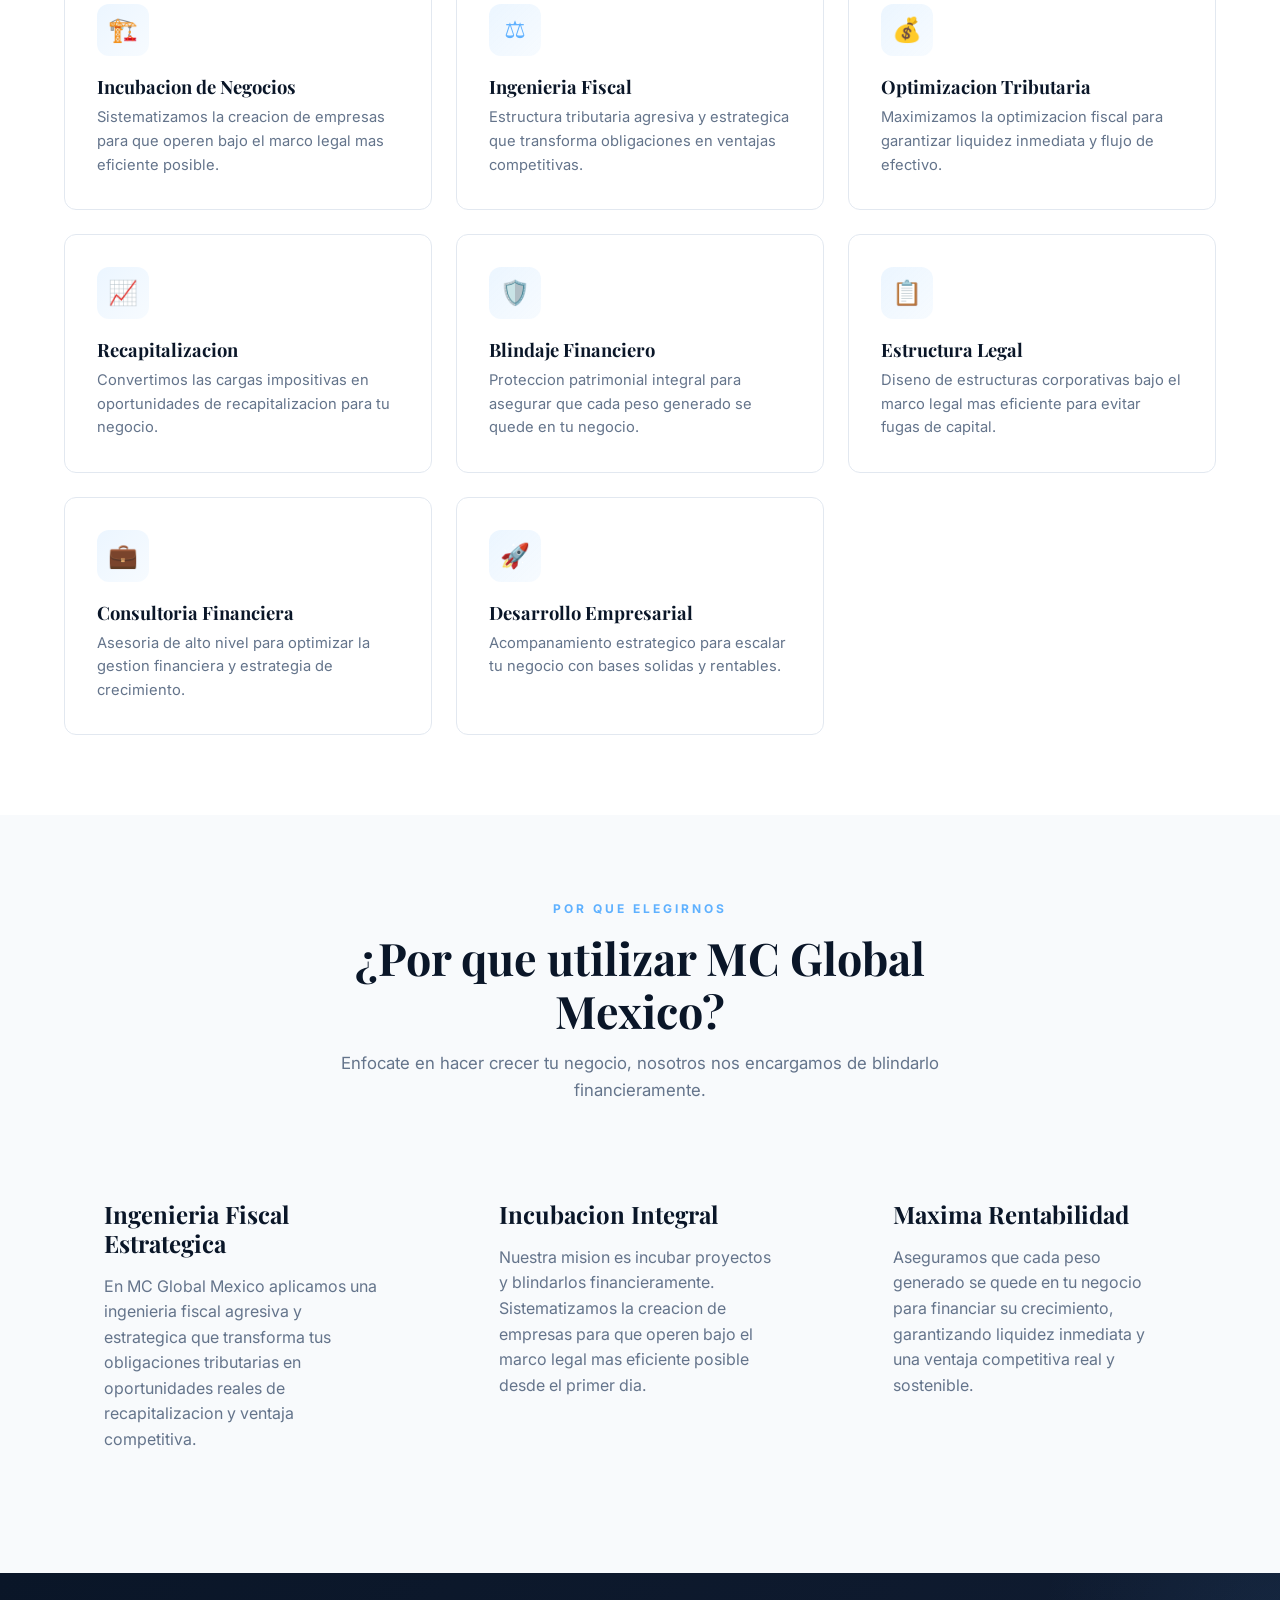
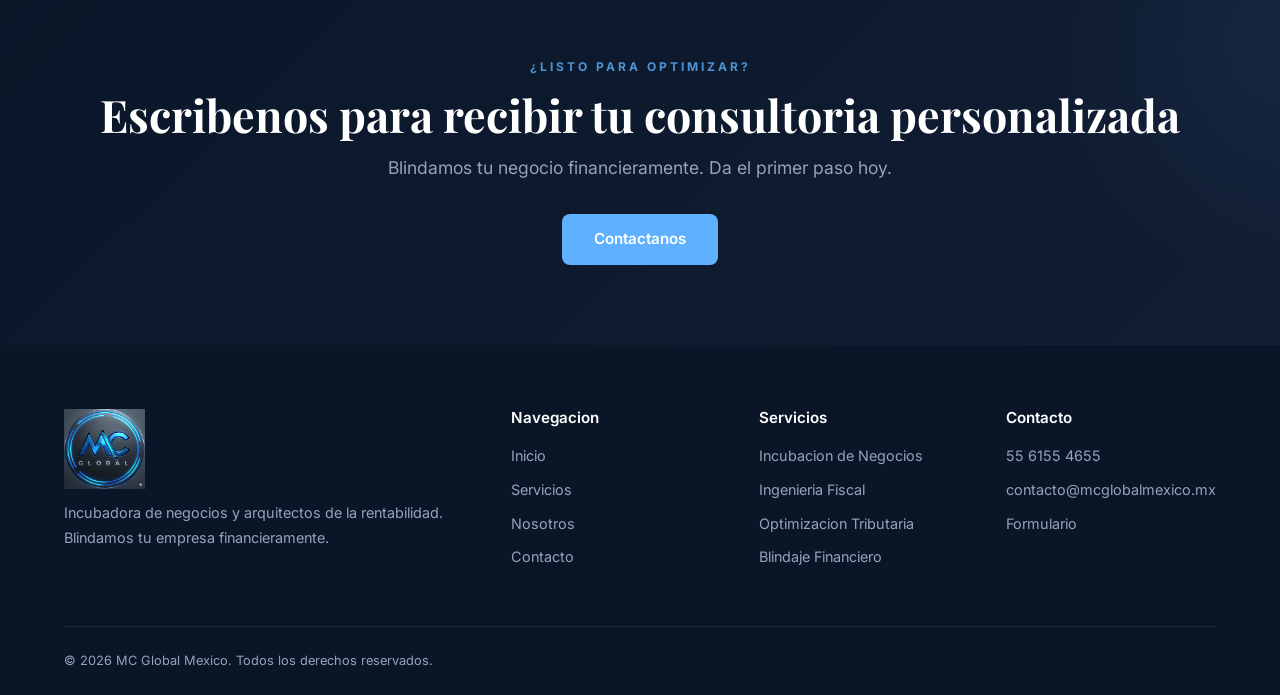
==== commit 3422bb55: "Add floating WhatsApp direct contact button Co-Authored-By: Claude Sonnet 4.6 <noreply@anthropic.com" ====
--- a/index.html
+++ b/index.html
@@ -216,6 +216,36 @@
     </div>
   </footer>
 
+  <!-- WHATSAPP FLOATING BUTTON -->
+  <a href="https://wa.me/525561554655" target="_blank" rel="noopener noreferrer" class="whatsapp-float" aria-label="Contactar por WhatsApp">
+    <svg xmlns="http://www.w3.org/2000/svg" viewBox="0 0 24 24" fill="currentColor" width="28" height="28">
+      <path d="M17.472 14.382c-.297-.149-1.758-.867-2.03-.967-.273-.099-.471-.148-.67.15-.197.297-.767.966-.94 1.164-.173.199-.347.223-.644.075-.297-.15-1.255-.463-2.39-1.475-.883-.788-1.48-1.761-1.653-2.059-.173-.297-.018-.458.13-.606.134-.133.298-.347.446-.52.149-.174.198-.298.298-.497.099-.198.05-.371-.025-.52-.075-.149-.669-1.612-.916-2.207-.242-.579-.487-.5-.669-.51-.173-.008-.371-.01-.57-.01-.198 0-.52.074-.792.372-.272.297-1.04 1.016-1.04 2.479 0 1.462 1.065 2.875 1.213 3.074.149.198 2.096 3.2 5.077 4.487.709.306 1.262.489 1.694.625.712.227 1.36.195 1.871.118.571-.085 1.758-.719 2.006-1.413.248-.694.248-1.289.173-1.413-.074-.124-.272-.198-.57-.347m-5.421 7.403h-.004a9.87 9.87 0 01-5.031-1.378l-.361-.214-3.741.982.998-3.648-.235-.374a9.86 9.86 0 01-1.51-5.26c.001-5.45 4.436-9.884 9.888-9.884 2.64 0 5.122 1.03 6.988 2.898a9.825 9.825 0 012.893 6.994c-.003 5.45-4.437 9.884-9.885 9.884m8.413-18.297A11.815 11.815 0 0012.05 0C5.495 0 .16 5.335.157 11.892c0 2.096.547 4.142 1.588 5.945L.057 24l6.305-1.654a11.882 11.882 0 005.683 1.448h.005c6.554 0 11.89-5.335 11.893-11.893a11.821 11.821 0 00-3.48-8.413z"/>
+    </svg>
+  </a>
+  <style>
+    .whatsapp-float {
+      position: fixed;
+      bottom: 2rem;
+      right: 2rem;
+      z-index: 9999;
+      background: #25D366;
+      color: #fff;
+      width: 56px;
+      height: 56px;
+      border-radius: 50%;
+      display: flex;
+      align-items: center;
+      justify-content: center;
+      box-shadow: 0 4px 16px rgba(37,211,102,.45);
+      transition: transform .2s, box-shadow .2s;
+      text-decoration: none;
+    }
+    .whatsapp-float:hover {
+      transform: scale(1.1);
+      box-shadow: 0 6px 24px rgba(37,211,102,.6);
+    }
+  </style>
+
   <!-- SCRIPTS -->
   <script>
     // Navbar scroll effect
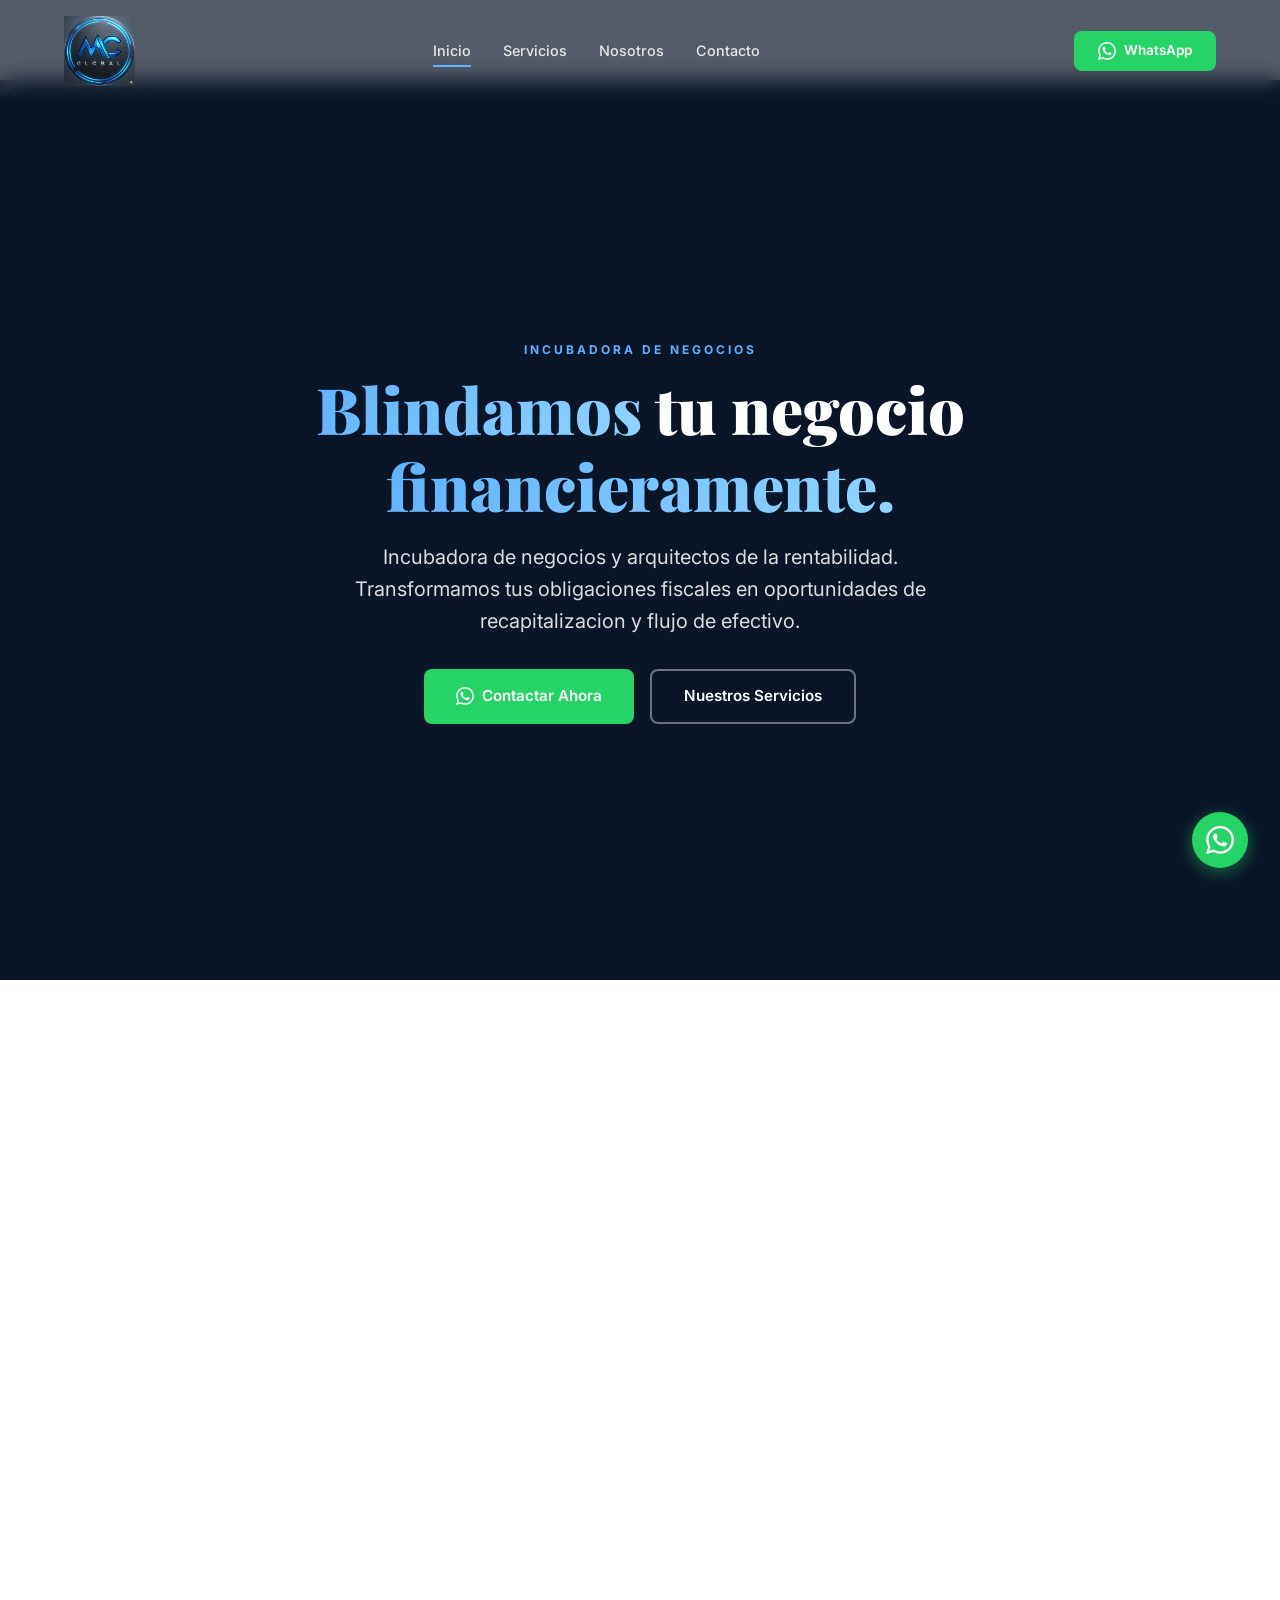
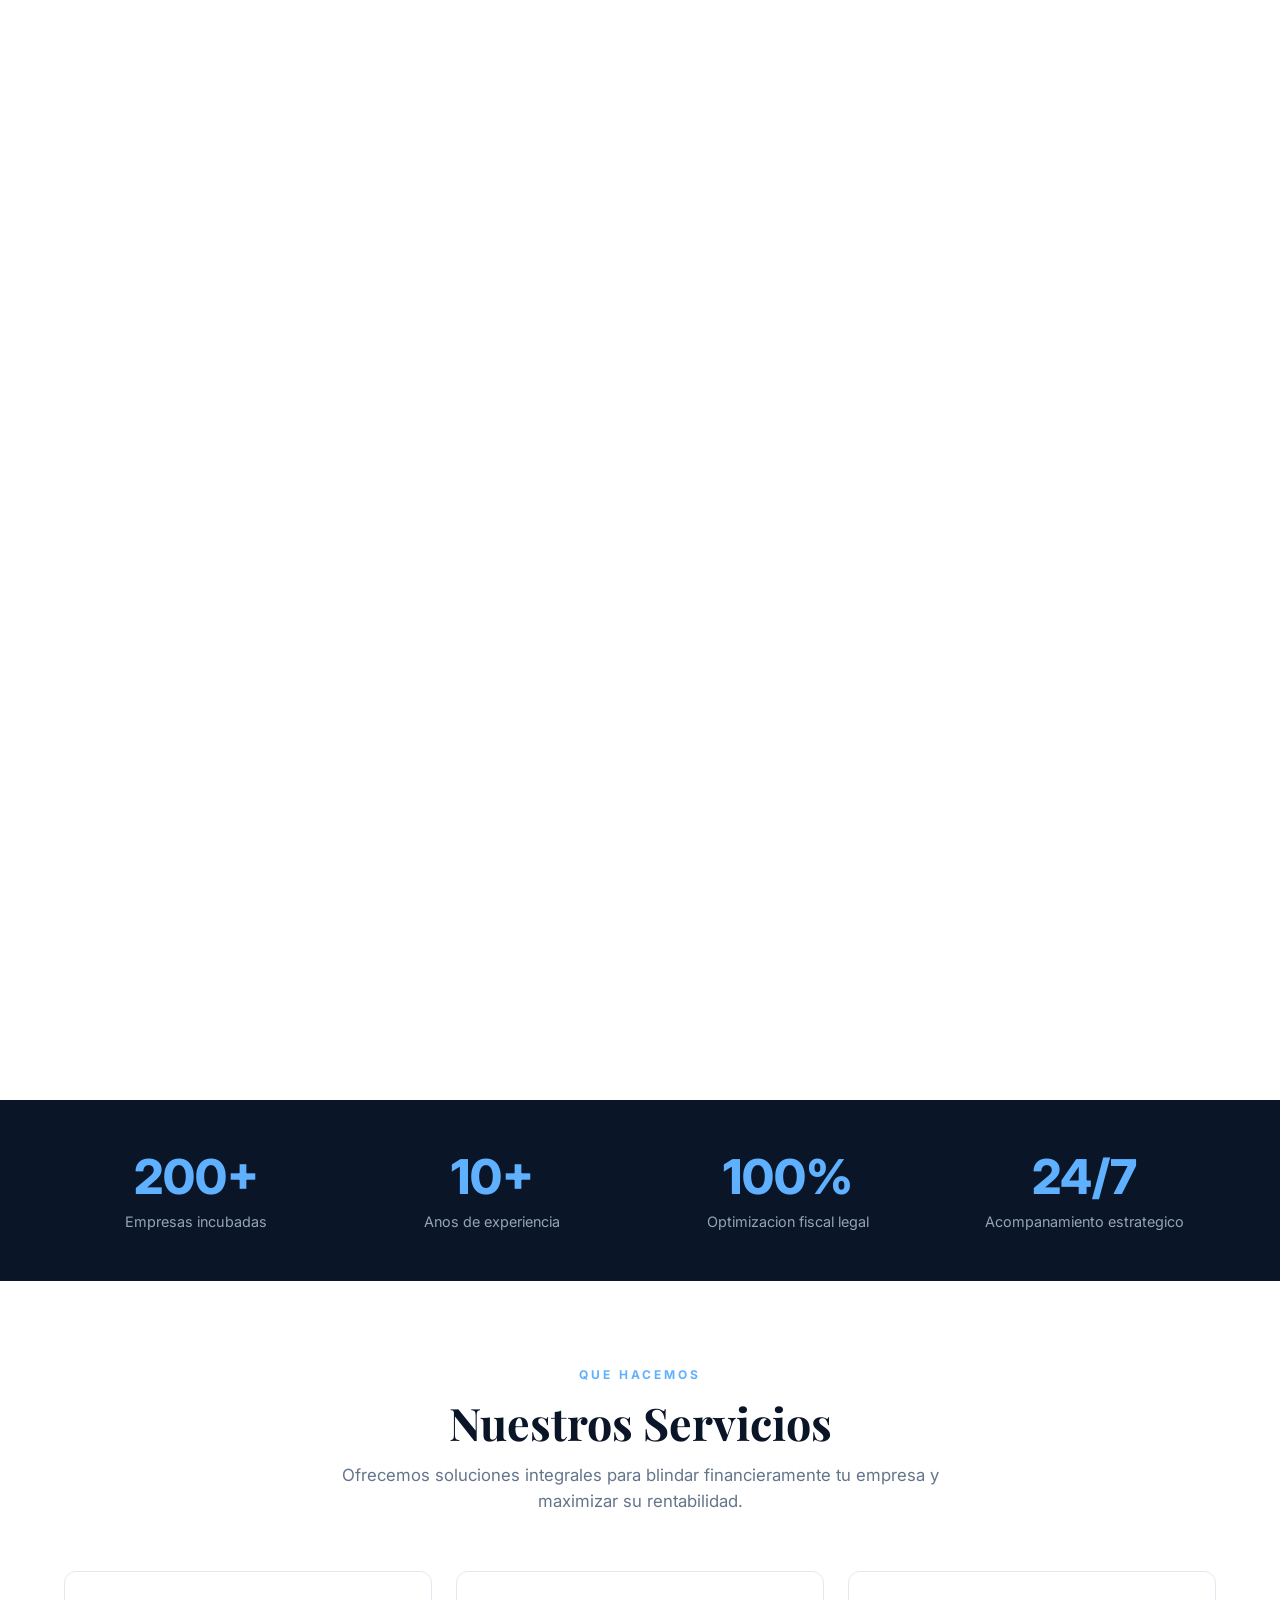
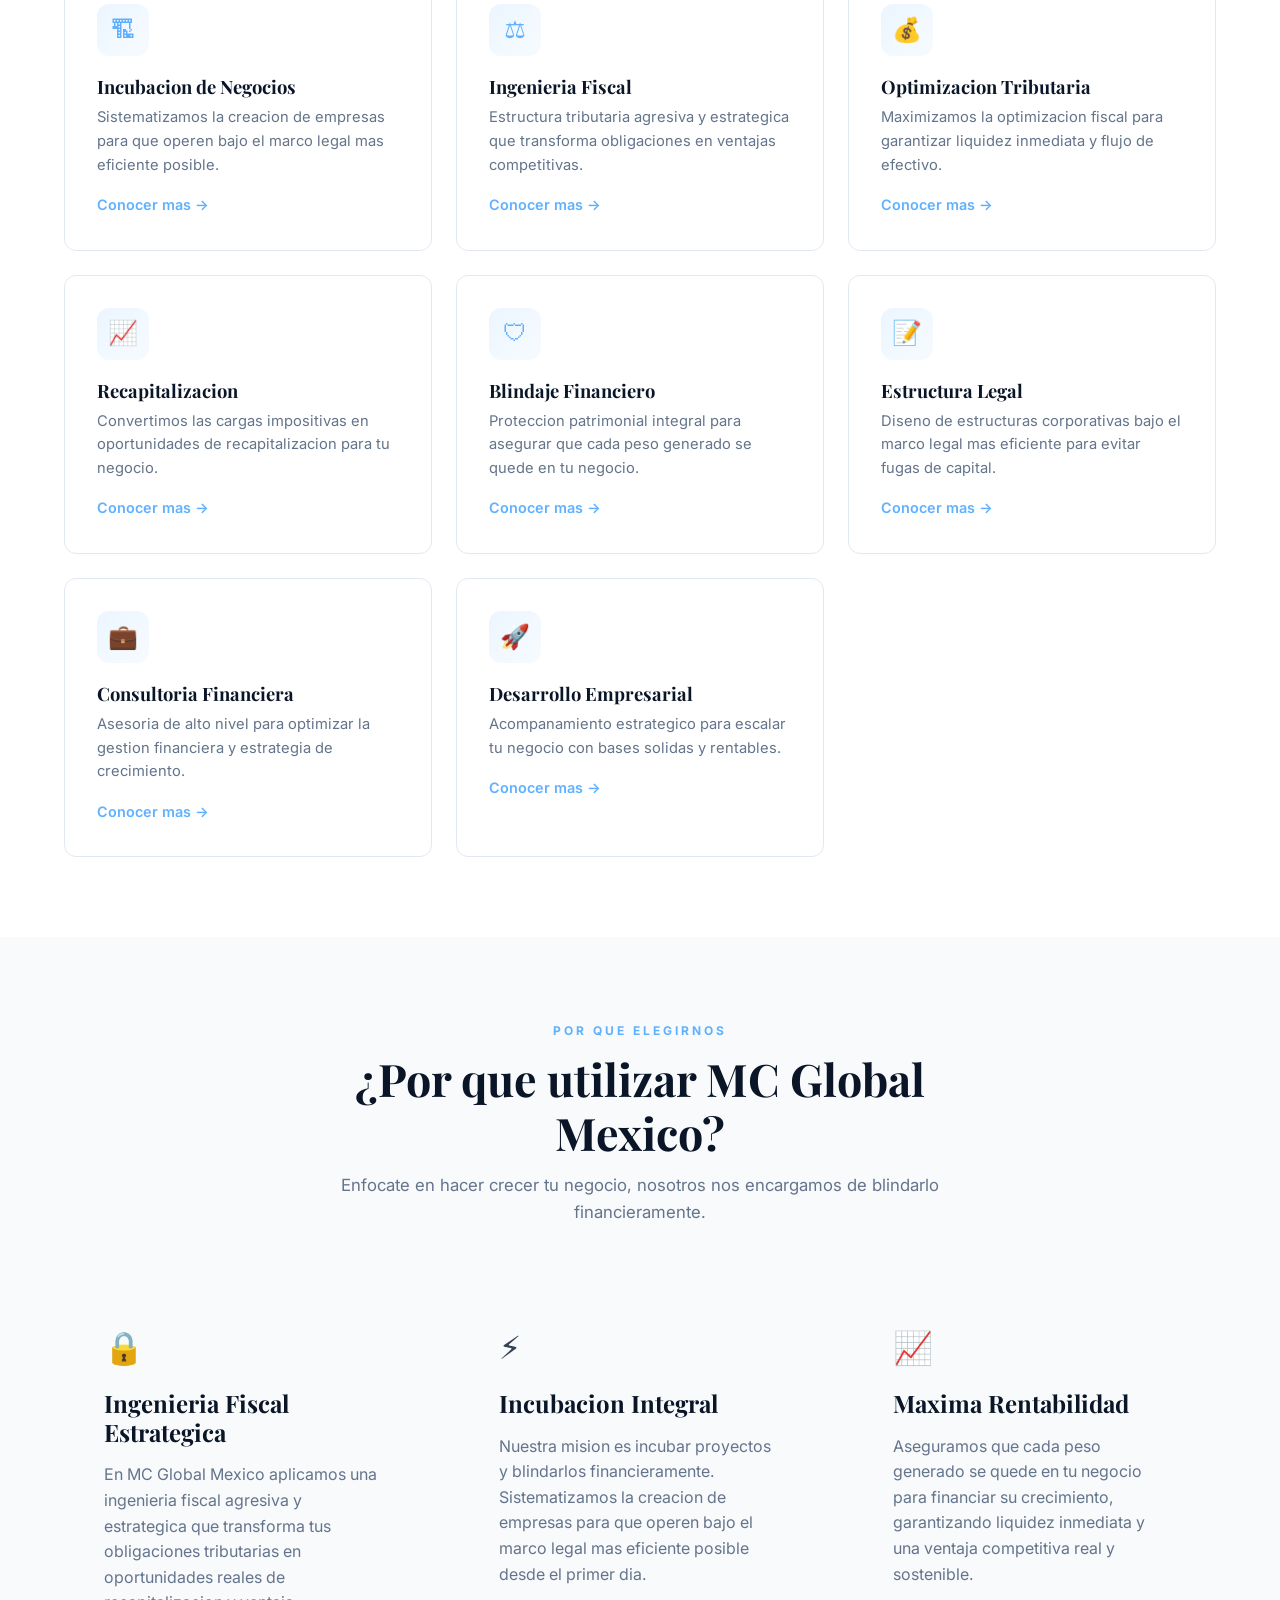
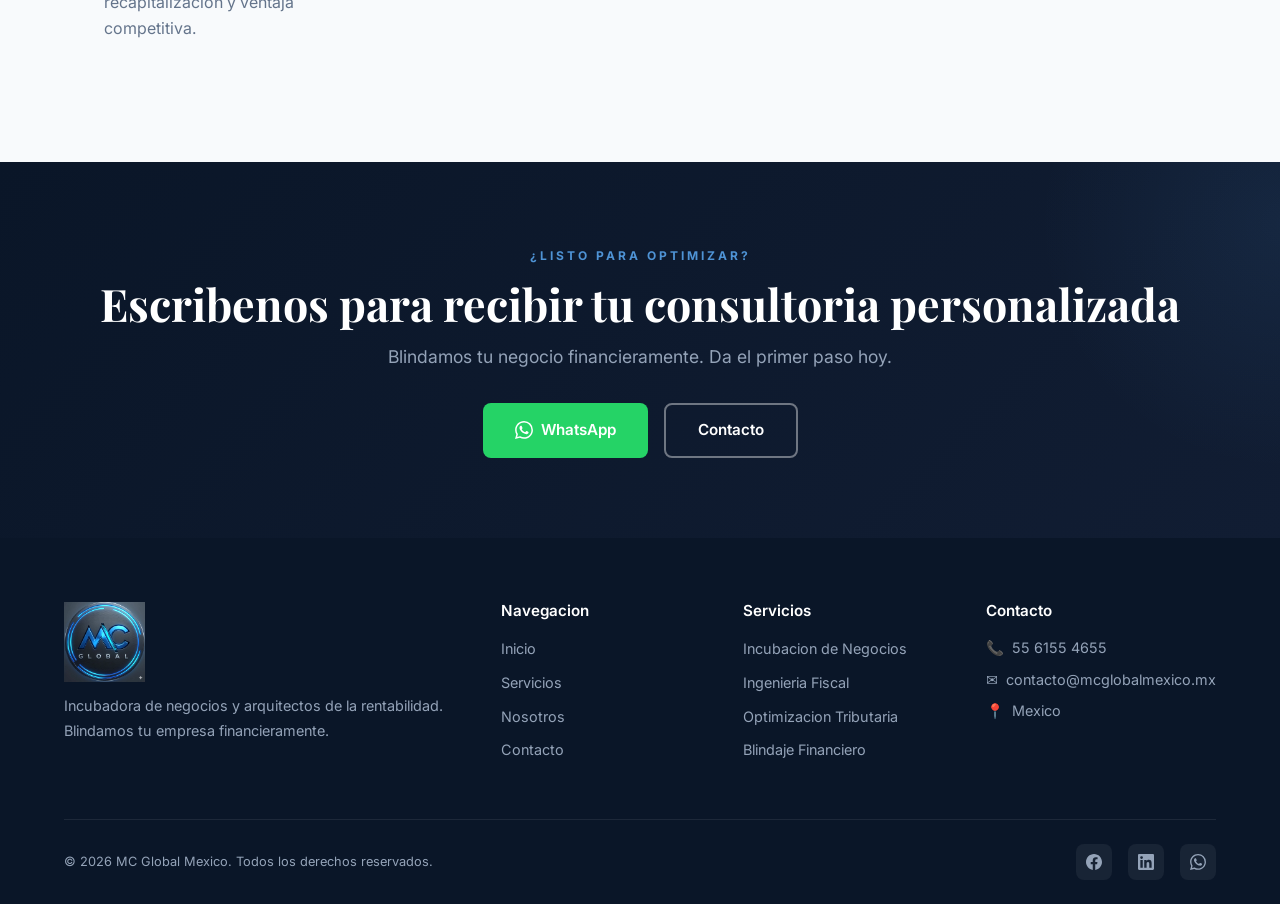
==== commit 8c9e98d1: "Add WEBINSUSER-style elements: navbar WhatsApp CTA, mobile overlay nav, footer social icons, WhatsAp" ====
--- a/index.html
+++ b/index.html
@@ -20,20 +20,37 @@
   <!-- NAVBAR -->
   <nav class="navbar" id="navbar">
     <div class="container">
-      <a href="index.html" class="navbar-logo">
+      <a href="index.html" class="navbar-logo" aria-label="MC Global Inicio">
         <img src="MCglobalLogo.jpg" alt="MC Global México">
       </a>
-      <ul class="nav-links" id="navLinks">
-        <li><a href="index.html" class="active">Inicio</a></li>
-        <li><a href="servicios.html">Servicios</a></li>
-        <li><a href="nosotros.html">Nosotros</a></li>
-        <li><a href="contacto.html">Contacto</a></li>
-      </ul>
-      <button class="hamburger" id="hamburger" aria-label="Abrir menu">
+      <div class="nav-links">
+        <a href="index.html" class="active">Inicio</a>
+        <a href="servicios.html">Servicios</a>
+        <a href="nosotros.html">Nosotros</a>
+        <a href="contacto.html">Contacto</a>
+      </div>
+      <div class="nav-cta">
+        <a href="https://wa.me/525561554655" target="_blank" rel="noopener" class="btn btn-whatsapp" aria-label="Contactar por WhatsApp">
+          <svg viewBox="0 0 24 24" fill="currentColor"><path d="M17.472 14.382c-.297-.149-1.758-.867-2.03-.967-.273-.099-.471-.148-.67.15-.197.297-.767.966-.94 1.164-.173.199-.347.223-.644.075-.297-.15-1.255-.463-2.39-1.475-.883-.788-1.48-1.761-1.653-2.059-.173-.297-.018-.458.13-.606.134-.133.298-.347.446-.52.149-.174.198-.298.298-.497.099-.198.05-.371-.025-.52-.075-.149-.669-1.612-.916-2.207-.242-.579-.487-.5-.669-.51-.173-.008-.371-.01-.57-.01-.198 0-.52.074-.792.372-.272.297-1.04 1.016-1.04 2.479 0 1.462 1.065 2.875 1.213 3.074.149.198 2.096 3.2 5.077 4.487.709.306 1.262.489 1.694.625.712.227 1.36.195 1.871.118.571-.085 1.758-.719 2.006-1.413.248-.694.248-1.289.173-1.413-.074-.124-.272-.198-.57-.347m-5.421 7.403h-.004a9.87 9.87 0 01-5.031-1.378l-.361-.214-3.741.982.998-3.648-.235-.374a9.86 9.86 0 01-1.51-5.26c.001-5.45 4.436-9.884 9.888-9.884 2.64 0 5.122 1.03 6.988 2.898a9.825 9.825 0 012.893 6.994c-.003 5.45-4.437 9.884-9.885 9.884m8.413-18.297A11.815 11.815 0 0012.05 0C5.495 0 .16 5.335.157 11.892c0 2.096.547 4.142 1.588 5.945L.057 24l6.305-1.654a11.882 11.882 0 005.683 1.448h.005c6.554 0 11.89-5.335 11.893-11.893a11.821 11.821 0 00-3.48-8.413z"/></svg>
+          WhatsApp
+        </a>
+      </div>
+      <button class="hamburger" id="hamburger" aria-label="Menu de navegacion" aria-expanded="false">
         <span></span><span></span><span></span>
       </button>
     </div>
   </nav>
+
+  <!-- Mobile Nav Overlay -->
+  <div class="nav-overlay" id="navOverlay">
+    <nav class="nav-links-mobile">
+      <a href="index.html">Inicio</a>
+      <a href="servicios.html">Servicios</a>
+      <a href="nosotros.html">Nosotros</a>
+      <a href="contacto.html">Contacto</a>
+      <a href="https://wa.me/525561554655" target="_blank" rel="noopener" class="btn btn-whatsapp" style="margin-top:1rem;">WhatsApp</a>
+    </nav>
+  </div>
 
   <!-- HERO — Scroll-Driven Video -->
   <section class="hero" id="hero">
@@ -47,10 +64,13 @@
       <div class="hero-overlay"></div>
       <div class="hero-content">
         <span class="section-label">Incubadora de Negocios</span>
-        <h1><span>Blindamos</span> tu negocio financieramente.</h1>
+        <h1><span>Blindamos</span> tu negocio <span class="gradient-text">financieramente.</span></h1>
         <p>Incubadora de negocios y arquitectos de la rentabilidad. Transformamos tus obligaciones fiscales en oportunidades de recapitalizacion y flujo de efectivo.</p>
         <div style="display:flex;gap:1rem;justify-content:center;flex-wrap:wrap">
-          <a href="contacto.html" class="btn btn-primary">Solicitar Consultoria</a>
+          <a href="https://wa.me/525561554655" target="_blank" rel="noopener" class="btn btn-whatsapp">
+            <svg viewBox="0 0 24 24" fill="currentColor" width="18" height="18"><path d="M17.472 14.382c-.297-.149-1.758-.867-2.03-.967-.273-.099-.471-.148-.67.15-.197.297-.767.966-.94 1.164-.173.199-.347.223-.644.075-.297-.15-1.255-.463-2.39-1.475-.883-.788-1.48-1.761-1.653-2.059-.173-.297-.018-.458.13-.606.134-.133.298-.347.446-.52.149-.174.198-.298.298-.497.099-.198.05-.371-.025-.52-.075-.149-.669-1.612-.916-2.207-.242-.579-.487-.5-.669-.51-.173-.008-.371-.01-.57-.01-.198 0-.52.074-.792.372-.272.297-1.04 1.016-1.04 2.479 0 1.462 1.065 2.875 1.213 3.074.149.198 2.096 3.2 5.077 4.487.709.306 1.262.489 1.694.625.712.227 1.36.195 1.871.118.571-.085 1.758-.719 2.006-1.413.248-.694.248-1.289.173-1.413-.074-.124-.272-.198-.57-.347m-5.421 7.403h-.004a9.87 9.87 0 01-5.031-1.378l-.361-.214-3.741.982.998-3.648-.235-.374a9.86 9.86 0 01-1.51-5.26c.001-5.45 4.436-9.884 9.888-9.884 2.64 0 5.122 1.03 6.988 2.898a9.825 9.825 0 012.893 6.994c-.003 5.45-4.437 9.884-9.885 9.884m8.413-18.297A11.815 11.815 0 0012.05 0C5.495 0 .16 5.335.157 11.892c0 2.096.547 4.142 1.588 5.945L.057 24l6.305-1.654a11.882 11.882 0 005.683 1.448h.005c6.554 0 11.89-5.335 11.893-11.893a11.821 11.821 0 00-3.48-8.413z"/></svg>
+            Contactar Ahora
+          </a>
           <a href="servicios.html" class="btn btn-outline">Nuestros Servicios</a>
         </div>
       </div>
@@ -95,44 +115,52 @@
       </div>
       <div class="services-grid">
         <div class="service-card reveal">
-          <div class="service-icon">🏗️</div>
+          <div class="service-icon">&#127959;</div>
           <h3>Incubacion de Negocios</h3>
           <p>Sistematizamos la creacion de empresas para que operen bajo el marco legal mas eficiente posible.</p>
+          <a href="servicios.html" class="card-link">Conocer mas &rarr;</a>
         </div>
         <div class="service-card reveal reveal-delay-1">
-          <div class="service-icon">⚖️</div>
+          <div class="service-icon">&#9878;</div>
           <h3>Ingenieria Fiscal</h3>
           <p>Estructura tributaria agresiva y estrategica que transforma obligaciones en ventajas competitivas.</p>
+          <a href="servicios.html" class="card-link">Conocer mas &rarr;</a>
         </div>
         <div class="service-card reveal reveal-delay-2">
-          <div class="service-icon">💰</div>
+          <div class="service-icon">&#128176;</div>
           <h3>Optimizacion Tributaria</h3>
           <p>Maximizamos la optimizacion fiscal para garantizar liquidez inmediata y flujo de efectivo.</p>
+          <a href="servicios.html" class="card-link">Conocer mas &rarr;</a>
         </div>
         <div class="service-card reveal reveal-delay-3">
-          <div class="service-icon">📈</div>
+          <div class="service-icon">&#128200;</div>
           <h3>Recapitalizacion</h3>
           <p>Convertimos las cargas impositivas en oportunidades de recapitalizacion para tu negocio.</p>
+          <a href="servicios.html" class="card-link">Conocer mas &rarr;</a>
         </div>
         <div class="service-card reveal">
-          <div class="service-icon">🛡️</div>
+          <div class="service-icon">&#128737;</div>
           <h3>Blindaje Financiero</h3>
           <p>Proteccion patrimonial integral para asegurar que cada peso generado se quede en tu negocio.</p>
+          <a href="servicios.html" class="card-link">Conocer mas &rarr;</a>
         </div>
         <div class="service-card reveal reveal-delay-1">
-          <div class="service-icon">📋</div>
+          <div class="service-icon">&#128221;</div>
           <h3>Estructura Legal</h3>
           <p>Diseno de estructuras corporativas bajo el marco legal mas eficiente para evitar fugas de capital.</p>
+          <a href="servicios.html" class="card-link">Conocer mas &rarr;</a>
         </div>
         <div class="service-card reveal reveal-delay-2">
-          <div class="service-icon">💼</div>
+          <div class="service-icon">&#128188;</div>
           <h3>Consultoria Financiera</h3>
           <p>Asesoria de alto nivel para optimizar la gestion financiera y estrategia de crecimiento.</p>
+          <a href="servicios.html" class="card-link">Conocer mas &rarr;</a>
         </div>
         <div class="service-card reveal reveal-delay-3">
-          <div class="service-icon">🚀</div>
+          <div class="service-icon">&#128640;</div>
           <h3>Desarrollo Empresarial</h3>
           <p>Acompanamiento estrategico para escalar tu negocio con bases solidas y rentables.</p>
+          <a href="servicios.html" class="card-link">Conocer mas &rarr;</a>
         </div>
       </div>
     </div>
@@ -148,14 +176,17 @@
       </div>
       <div class="about-grid">
         <div class="about-card reveal">
+          <span class="about-card-icon">&#128274;</span>
           <h3>Ingenieria Fiscal Estrategica</h3>
           <p>En MC Global Mexico aplicamos una ingenieria fiscal agresiva y estrategica que transforma tus obligaciones tributarias en oportunidades reales de recapitalizacion y ventaja competitiva.</p>
         </div>
         <div class="about-card reveal reveal-delay-1">
+          <span class="about-card-icon">&#9889;</span>
           <h3>Incubacion Integral</h3>
           <p>Nuestra mision es incubar proyectos y blindarlos financieramente. Sistematizamos la creacion de empresas para que operen bajo el marco legal mas eficiente posible desde el primer dia.</p>
         </div>
         <div class="about-card reveal reveal-delay-2">
+          <span class="about-card-icon">&#128200;</span>
           <h3>Maxima Rentabilidad</h3>
           <p>Aseguramos que cada peso generado se quede en tu negocio para financiar su crecimiento, garantizando liquidez inmediata y una ventaja competitiva real y sostenible.</p>
         </div>
@@ -170,7 +201,11 @@
       <h2>Escribenos para recibir tu consultoria personalizada</h2>
       <p>Blindamos tu negocio financieramente. Da el primer paso hoy.</p>
       <div class="cta-buttons">
-        <a href="contacto.html" class="btn btn-primary">Contactanos</a>
+        <a href="https://wa.me/525561554655" target="_blank" rel="noopener" class="btn btn-whatsapp">
+          <svg viewBox="0 0 24 24" fill="currentColor" width="18" height="18"><path d="M17.472 14.382c-.297-.149-1.758-.867-2.03-.967-.273-.099-.471-.148-.67.15-.197.297-.767.966-.94 1.164-.173.199-.347.223-.644.075-.297-.15-1.255-.463-2.39-1.475-.883-.788-1.48-1.761-1.653-2.059-.173-.297-.018-.458.13-.606.134-.133.298-.347.446-.52.149-.174.198-.298.298-.497.099-.198.05-.371-.025-.52-.075-.149-.669-1.612-.916-2.207-.242-.579-.487-.5-.669-.51-.173-.008-.371-.01-.57-.01-.198 0-.52.074-.792.372-.272.297-1.04 1.016-1.04 2.479 0 1.462 1.065 2.875 1.213 3.074.149.198 2.096 3.2 5.077 4.487.709.306 1.262.489 1.694.625.712.227 1.36.195 1.871.118.571-.085 1.758-.719 2.006-1.413.248-.694.248-1.289.173-1.413-.074-.124-.272-.198-.57-.347m-5.421 7.403h-.004a9.87 9.87 0 01-5.031-1.378l-.361-.214-3.741.982.998-3.648-.235-.374a9.86 9.86 0 01-1.51-5.26c.001-5.45 4.436-9.884 9.888-9.884 2.64 0 5.122 1.03 6.988 2.898a9.825 9.825 0 012.893 6.994c-.003 5.45-4.437 9.884-9.885 9.884m8.413-18.297A11.815 11.815 0 0012.05 0C5.495 0 .16 5.335.157 11.892c0 2.096.547 4.142 1.588 5.945L.057 24l6.305-1.654a11.882 11.882 0 005.683 1.448h.005c6.554 0 11.89-5.335 11.893-11.893a11.821 11.821 0 00-3.48-8.413z"/></svg>
+          WhatsApp
+        </a>
+        <a href="contacto.html" class="btn btn-outline">Contacto</a>
       </div>
     </div>
   </section>
@@ -203,15 +238,24 @@
         </div>
         <div>
           <h4>Contacto</h4>
-          <ul>
-            <li><a href="tel:5561554655">55 6155 4655</a></li>
-            <li><a href="mailto:contacto@mcglobalmexico.mx">contacto@mcglobalmexico.mx</a></li>
-            <li><a href="contacto.html">Formulario</a></li>
-          </ul>
+          <div class="footer-contact-item"><span class="icon">&#128222;</span><span><a href="tel:5561554655">55 6155 4655</a></span></div>
+          <div class="footer-contact-item"><span class="icon">&#9993;</span><span><a href="mailto:contacto@mcglobalmexico.mx">contacto@mcglobalmexico.mx</a></span></div>
+          <div class="footer-contact-item"><span class="icon">&#128205;</span><span>Mexico</span></div>
         </div>
       </div>
       <div class="footer-bottom">
         <span>&copy; 2026 MC Global Mexico. Todos los derechos reservados.</span>
+        <div class="footer-social">
+          <a href="https://facebook.com" target="_blank" rel="noopener" aria-label="Facebook">
+            <svg viewBox="0 0 24 24" fill="currentColor"><path d="M24 12.073c0-6.627-5.373-12-12-12s-12 5.373-12 12c0 5.99 4.388 10.954 10.125 11.854v-8.385H7.078v-3.47h3.047V9.43c0-3.007 1.792-4.669 4.533-4.669 1.312 0 2.686.235 2.686.235v2.953H15.83c-1.491 0-1.956.925-1.956 1.874v2.25h3.328l-.532 3.47h-2.796v8.385C19.612 23.027 24 18.062 24 12.073z"/></svg>
+          </a>
+          <a href="https://linkedin.com" target="_blank" rel="noopener" aria-label="LinkedIn">
+            <svg viewBox="0 0 24 24" fill="currentColor"><path d="M20.447 20.452h-3.554v-5.569c0-1.328-.027-3.037-1.852-3.037-1.853 0-2.136 1.445-2.136 2.939v5.667H9.351V9h3.414v1.561h.046c.477-.9 1.637-1.85 3.37-1.85 3.601 0 4.267 2.37 4.267 5.455v6.286zM5.337 7.433a2.062 2.062 0 01-2.063-2.065 2.064 2.064 0 112.063 2.065zm1.782 13.019H3.555V9h3.564v11.452zM22.225 0H1.771C.792 0 0 .774 0 1.729v20.542C0 23.227.792 24 1.771 24h20.451C23.2 24 24 23.227 24 22.271V1.729C24 .774 23.2 0 22.222 0h.003z"/></svg>
+          </a>
+          <a href="https://wa.me/525561554655" target="_blank" rel="noopener" aria-label="WhatsApp">
+            <svg viewBox="0 0 24 24" fill="currentColor"><path d="M17.472 14.382c-.297-.149-1.758-.867-2.03-.967-.273-.099-.471-.148-.67.15-.197.297-.767.966-.94 1.164-.173.199-.347.223-.644.075-.297-.15-1.255-.463-2.39-1.475-.883-.788-1.48-1.761-1.653-2.059-.173-.297-.018-.458.13-.606.134-.133.298-.347.446-.52.149-.174.198-.298.298-.497.099-.198.05-.371-.025-.52-.075-.149-.669-1.612-.916-2.207-.242-.579-.487-.5-.669-.51-.173-.008-.371-.01-.57-.01-.198 0-.52.074-.792.372-.272.297-1.04 1.016-1.04 2.479 0 1.462 1.065 2.875 1.213 3.074.149.198 2.096 3.2 5.077 4.487.709.306 1.262.489 1.694.625.712.227 1.36.195 1.871.118.571-.085 1.758-.719 2.006-1.413.248-.694.248-1.289.173-1.413-.074-.124-.272-.198-.57-.347m-5.421 7.403h-.004a9.87 9.87 0 01-5.031-1.378l-.361-.214-3.741.982.998-3.648-.235-.374a9.86 9.86 0 01-1.51-5.26c.001-5.45 4.436-9.884 9.888-9.884 2.64 0 5.122 1.03 6.988 2.898a9.825 9.825 0 012.893 6.994c-.003 5.45-4.437 9.884-9.885 9.884m8.413-18.297A11.815 11.815 0 0012.05 0C5.495 0 .16 5.335.157 11.892c0 2.096.547 4.142 1.588 5.945L.057 24l6.305-1.654a11.882 11.882 0 005.683 1.448h.005c6.554 0 11.89-5.335 11.893-11.893a11.821 11.821 0 00-3.48-8.413z"/></svg>
+          </a>
+        </div>
       </div>
     </div>
   </footer>
@@ -244,38 +288,51 @@
       transform: scale(1.1);
       box-shadow: 0 6px 24px rgba(37,211,102,.6);
     }
+    .about-card-icon {
+      font-size: 2rem;
+      display: block;
+      margin-bottom: 1rem;
+    }
   </style>
 
   <!-- SCRIPTS -->
   <script>
-    // Navbar scroll effect
+    /* Navbar scroll */
     const navbar = document.getElementById('navbar');
     window.addEventListener('scroll', () => {
       navbar.classList.toggle('scrolled', window.scrollY > 60);
+    }, { passive: true });
+
+    /* Hamburger + Overlay */
+    const hamburger = document.getElementById('hamburger');
+    const navOverlay = document.getElementById('navOverlay');
+    hamburger.addEventListener('click', () => {
+      hamburger.classList.toggle('active');
+      navOverlay.classList.toggle('open');
+      document.body.style.overflow = navOverlay.classList.contains('open') ? 'hidden' : '';
+      hamburger.setAttribute('aria-expanded', navOverlay.classList.contains('open'));
     });
-
-    // Mobile menu
-    const hamburger = document.getElementById('hamburger');
-    const navLinks = document.getElementById('navLinks');
-    hamburger.addEventListener('click', () => {
-      navLinks.classList.toggle('open');
+    navOverlay.querySelectorAll('a').forEach(link => {
+      link.addEventListener('click', () => {
+        hamburger.classList.remove('active');
+        navOverlay.classList.remove('open');
+        document.body.style.overflow = '';
+      });
     });
-    navLinks.querySelectorAll('a').forEach(a => {
-      a.addEventListener('click', () => navLinks.classList.remove('open'));
-    });
-
-    // Scroll reveal
+
+    /* Scroll reveal */
     const revealElements = document.querySelectorAll('.reveal');
     const revealObserver = new IntersectionObserver((entries) => {
       entries.forEach(entry => {
         if (entry.isIntersecting) {
           entry.target.classList.add('active');
+          revealObserver.unobserve(entry.target);
         }
       });
-    }, { threshold: 0.15 });
+    }, { threshold: 0.15, rootMargin: '0px 0px -50px 0px' });
     revealElements.forEach(el => revealObserver.observe(el));
 
-    // Scroll-driven video scrub
+    /* Scroll-driven video scrub */
     (function initScrollVideo() {
       const video = document.getElementById('heroVideo');
       const hero = document.getElementById('hero');
--- a/styles.css
+++ b/styles.css
@@ -120,16 +120,75 @@
 .nav-links a:hover { color: var(--white); }
 .nav-links a:hover::after, .nav-links a.active::after { width: 100%; }
 
-.nav-cta {
-  background: var(--blue) !important;
-  color: var(--white) !important;
-  padding: .55rem 1.4rem;
-  border-radius: 8px;
-  font-weight: 600 !important;
-  font-size: .85rem !important;
-}
-.nav-cta::after { display: none !important; }
-.nav-cta:hover { background: var(--blue-dark) !important; transform: translateY(-1px); }
+.nav-cta { margin-left: 1rem; }
+.nav-cta .btn { padding: .6rem 1.5rem; font-size: .85rem; }
+.btn svg { width: 18px; height: 18px; flex-shrink: 0; }
+
+/* Mobile Nav Overlay */
+.nav-overlay {
+  display: none;
+  position: fixed;
+  inset: 0;
+  background: rgba(10,22,40,.98);
+  backdrop-filter: blur(20px);
+  z-index: 999;
+  justify-content: center;
+  align-items: center;
+  opacity: 0;
+  transition: opacity .4s ease;
+}
+.nav-overlay.open { display: flex; opacity: 1; }
+.nav-links-mobile {
+  display: flex;
+  flex-direction: column;
+  align-items: center;
+  gap: 2rem;
+}
+.nav-links-mobile a {
+  color: var(--white);
+  font-family: 'Playfair Display', serif;
+  font-size: 2rem;
+  font-weight: 600;
+  opacity: .8;
+  transition: opacity var(--transition), transform var(--transition);
+}
+.nav-links-mobile a:hover { opacity: 1; transform: translateX(8px); }
+
+.hamburger.active span:nth-child(1) { transform: rotate(45deg) translate(5px, 5px); }
+.hamburger.active span:nth-child(2) { opacity: 0; }
+.hamburger.active span:nth-child(3) { transform: rotate(-45deg) translate(5px, -5px); }
+
+/* Card Link */
+.card-link {
+  display: inline-block;
+  margin-top: 1rem;
+  color: var(--blue);
+  font-weight: 600;
+  font-size: .9rem;
+  transition: var(--transition);
+}
+.card-link:hover { color: var(--blue-dark); transform: translateX(4px); }
+
+/* Footer Social SVG */
+.footer-social a svg { width: 16px; height: 16px; }
+
+/* Footer Contact Item */
+.footer-contact-item {
+  display: flex;
+  align-items: flex-start;
+  gap: .5rem;
+  margin-bottom: .5rem;
+  font-size: .9rem;
+}
+.footer-contact-item .icon { flex-shrink: 0; }
+
+/* Gradient Text */
+.gradient-text {
+  background: linear-gradient(135deg, var(--blue) 0%, #93d5ff 50%, var(--accent) 100%);
+  -webkit-background-clip: text;
+  -webkit-text-fill-color: transparent;
+  background-clip: text;
+}
 
 .hamburger {
   display: none;
@@ -612,19 +671,8 @@
 }
 
 @media (max-width: 768px) {
-  .nav-links {
-    display: none;
-    position: fixed;
-    top: 0; left: 0; right: 0; bottom: 0;
-    background: rgba(10,22,40,.98);
-    flex-direction: column;
-    justify-content: center;
-    align-items: center;
-    gap: 2rem;
-  }
-  .nav-links.open { display: flex; }
-  .nav-links a { font-size: 1.2rem; }
-  .hamburger { display: flex; }
+  .nav-links, .nav-cta { display: none; }
+  .hamburger { display: flex; z-index: 1001; }
 
   section { padding: 3.5rem 0; }
   .footer-grid { grid-template-columns: 1fr; gap: 2rem; }
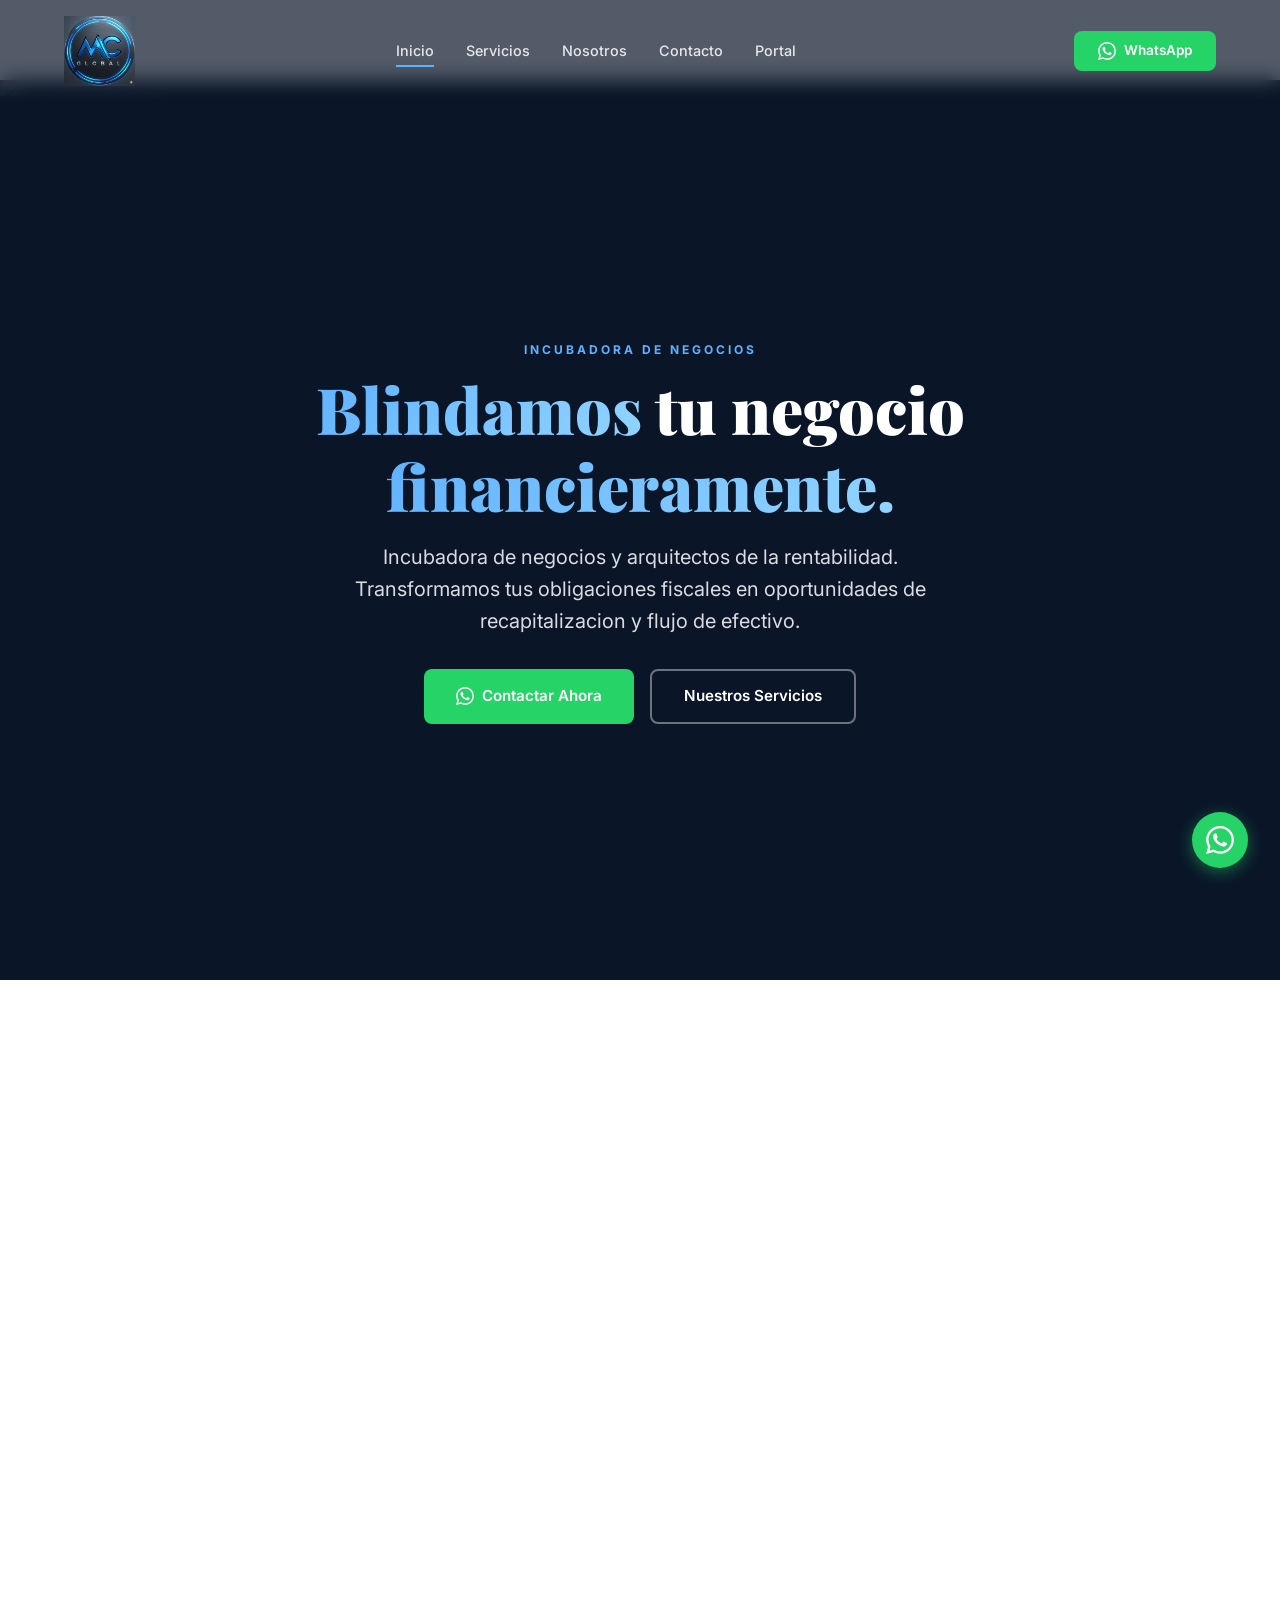
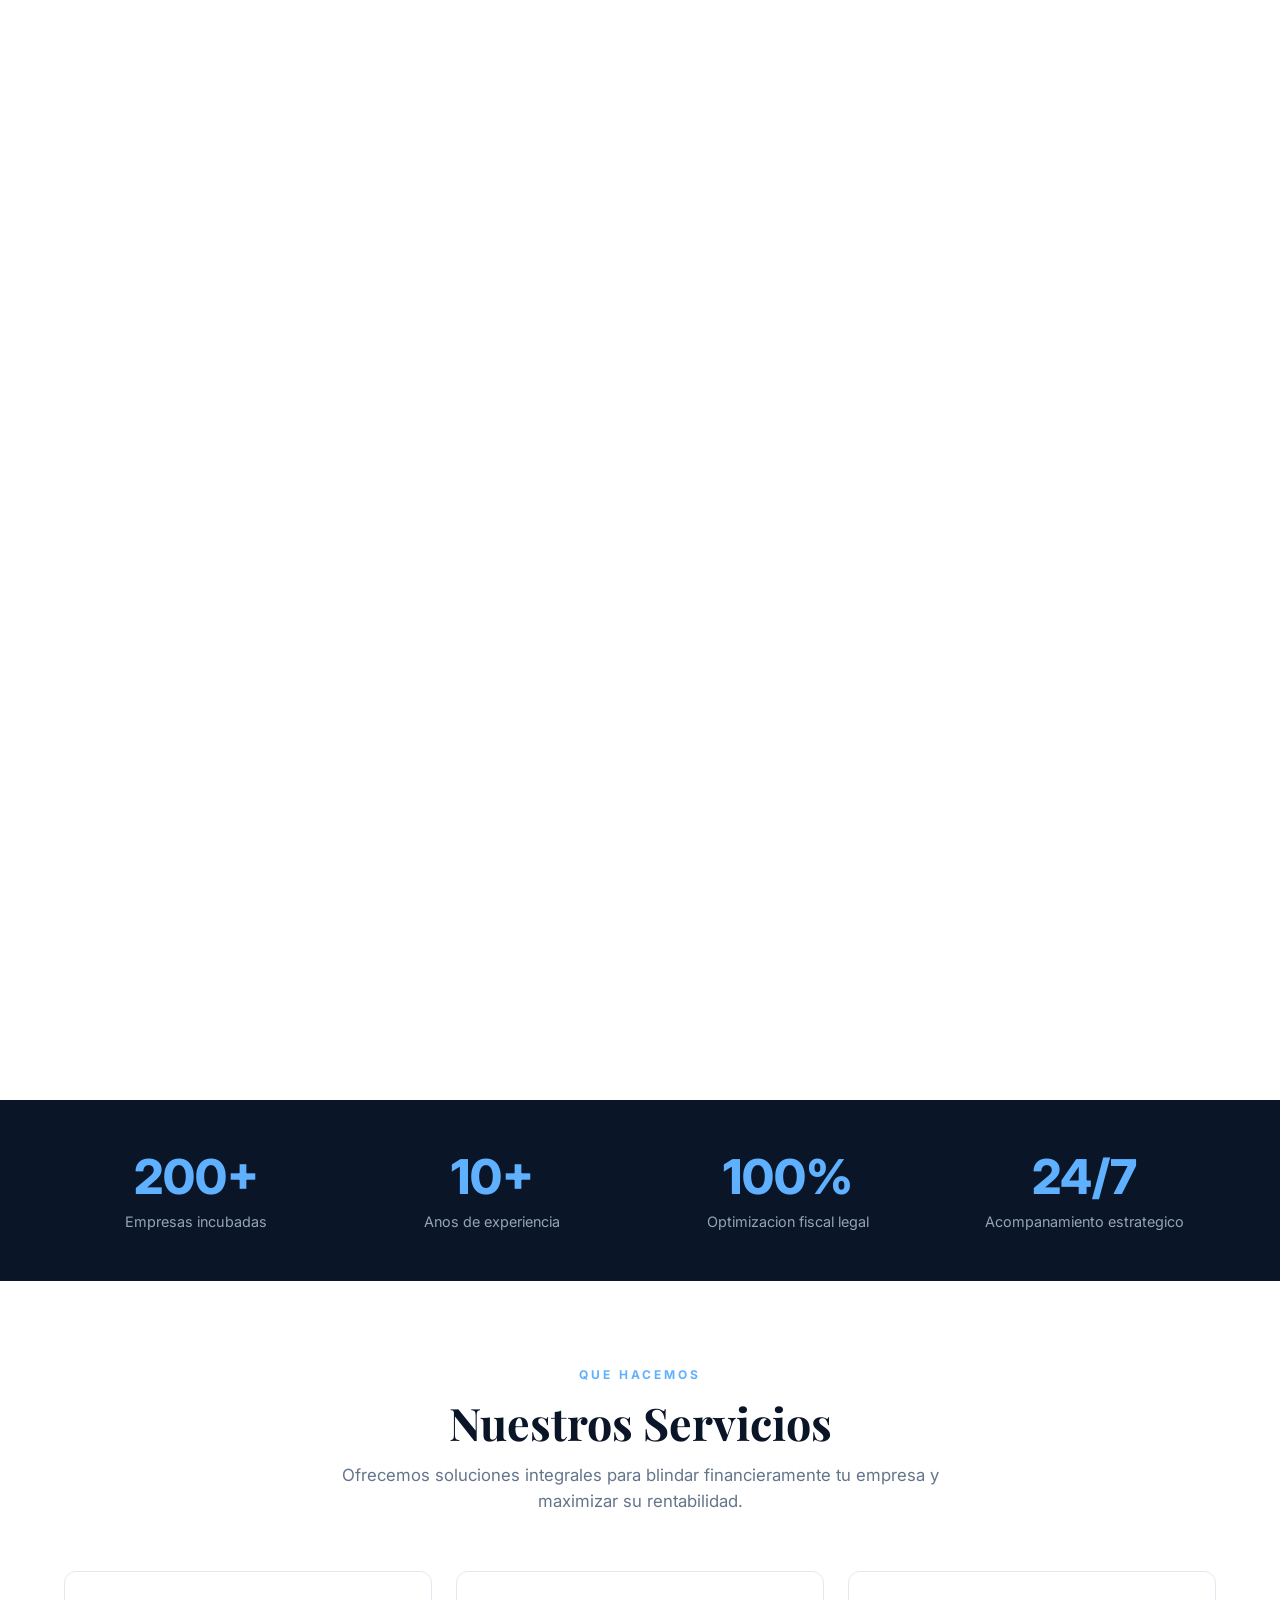
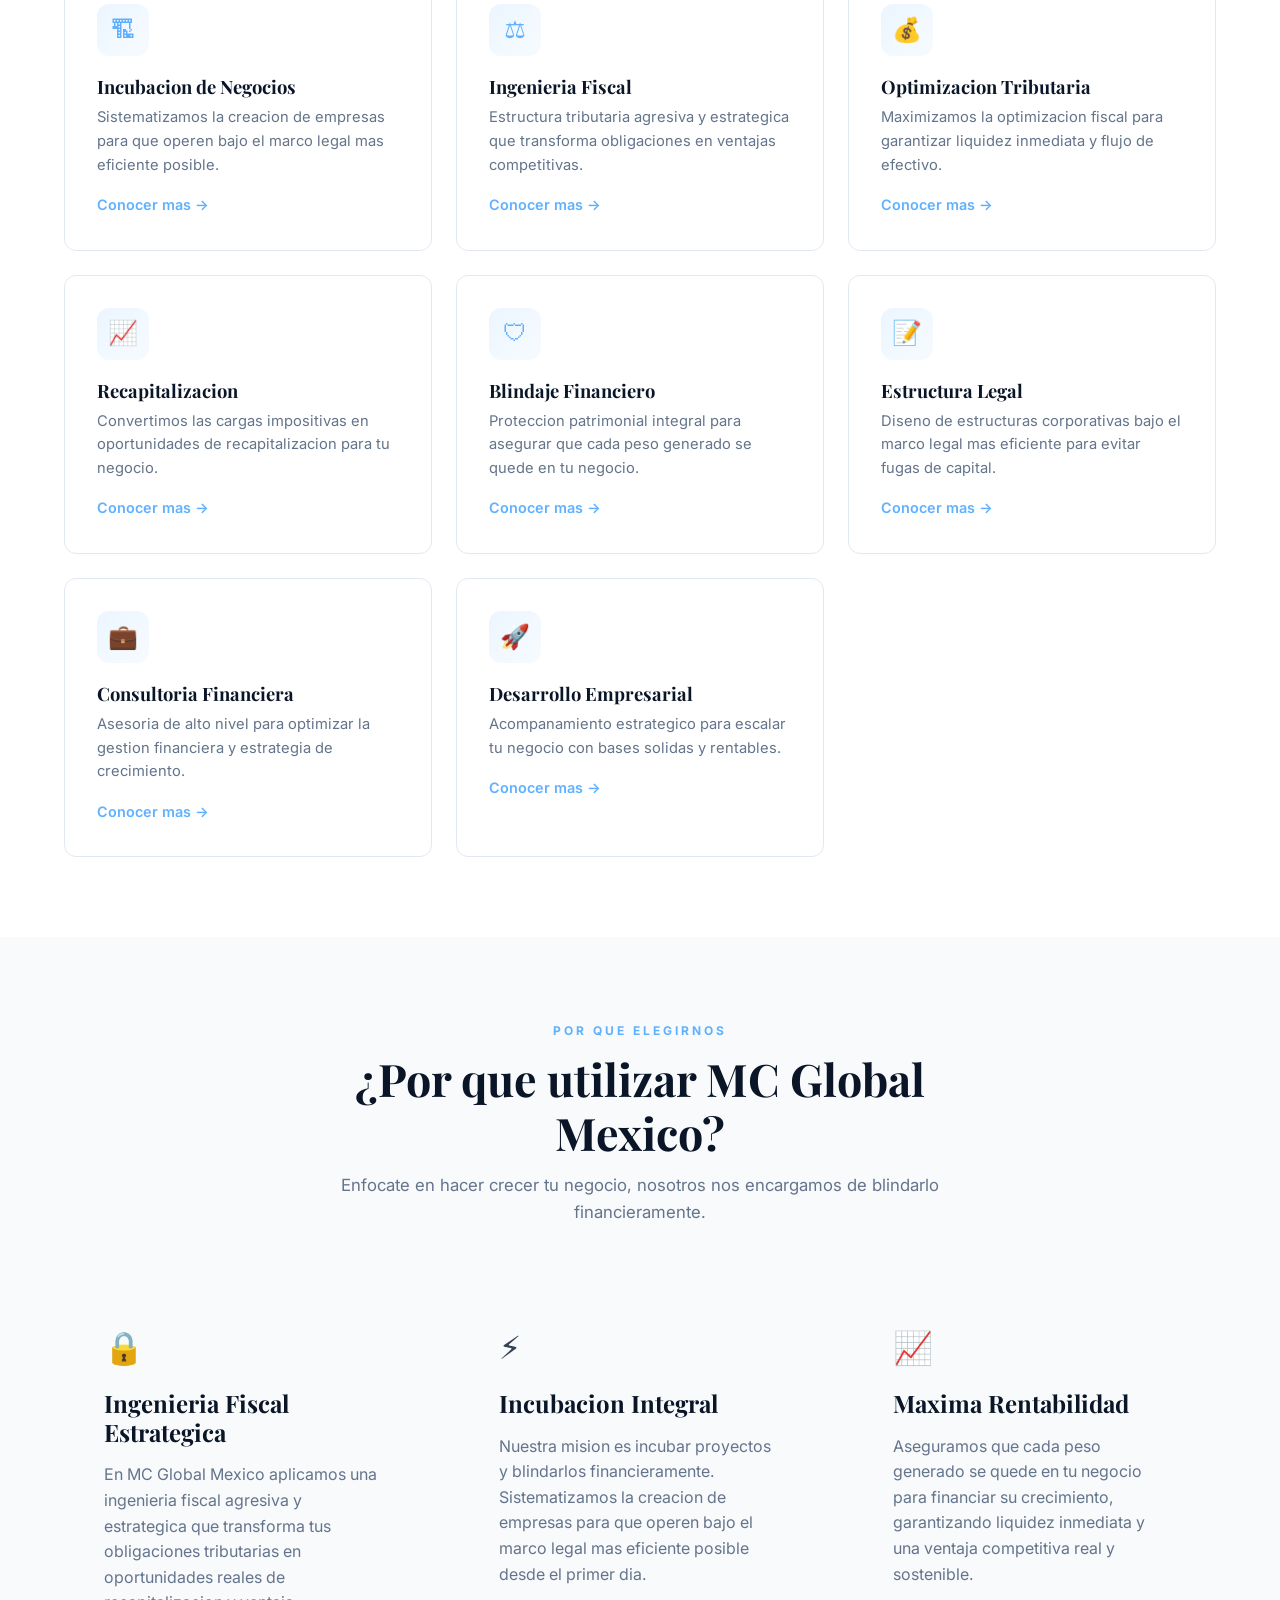
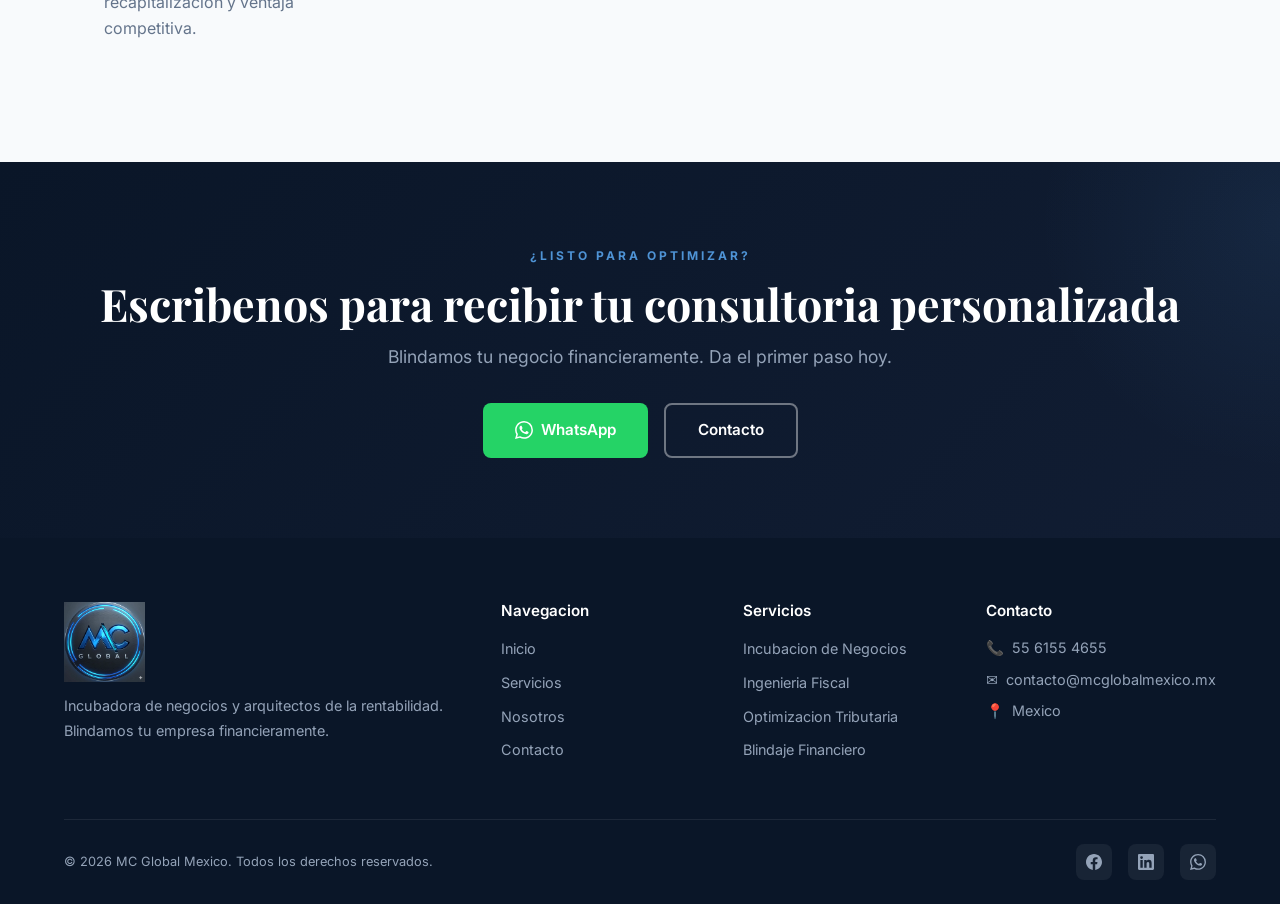
==== commit 01709c4e: "Add login/portal system with admin and client dashboards - Add login.html, auth.js (localStorage aut" ====
--- a/index.html
+++ b/index.html
@@ -28,6 +28,7 @@
         <a href="servicios.html">Servicios</a>
         <a href="nosotros.html">Nosotros</a>
         <a href="contacto.html">Contacto</a>
+        <a href="login.html">Portal</a>
       </div>
       <div class="nav-cta">
         <a href="https://wa.me/525561554655" target="_blank" rel="noopener" class="btn btn-whatsapp" aria-label="Contactar por WhatsApp">
@@ -48,6 +49,7 @@
       <a href="servicios.html">Servicios</a>
       <a href="nosotros.html">Nosotros</a>
       <a href="contacto.html">Contacto</a>
+      <a href="login.html">Portal</a>
       <a href="https://wa.me/525561554655" target="_blank" rel="noopener" class="btn btn-whatsapp" style="margin-top:1rem;">WhatsApp</a>
     </nav>
   </div>
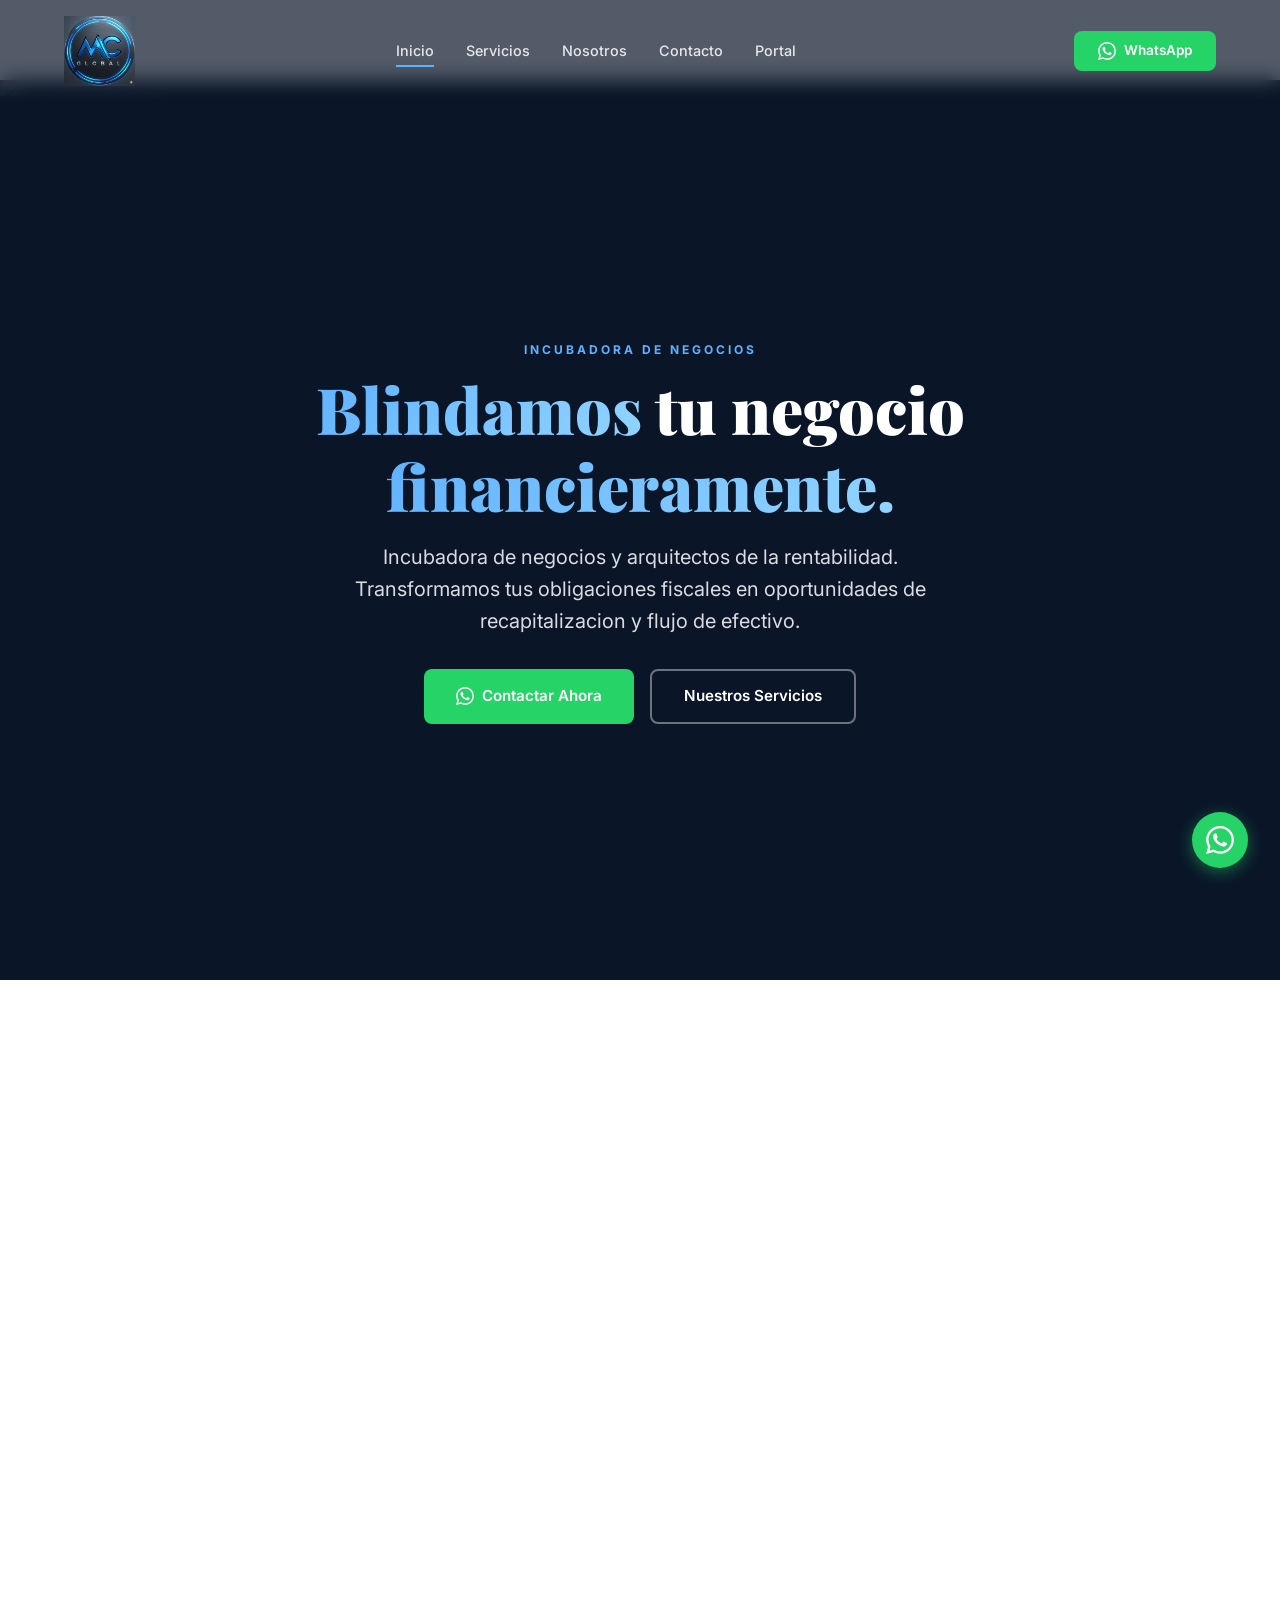
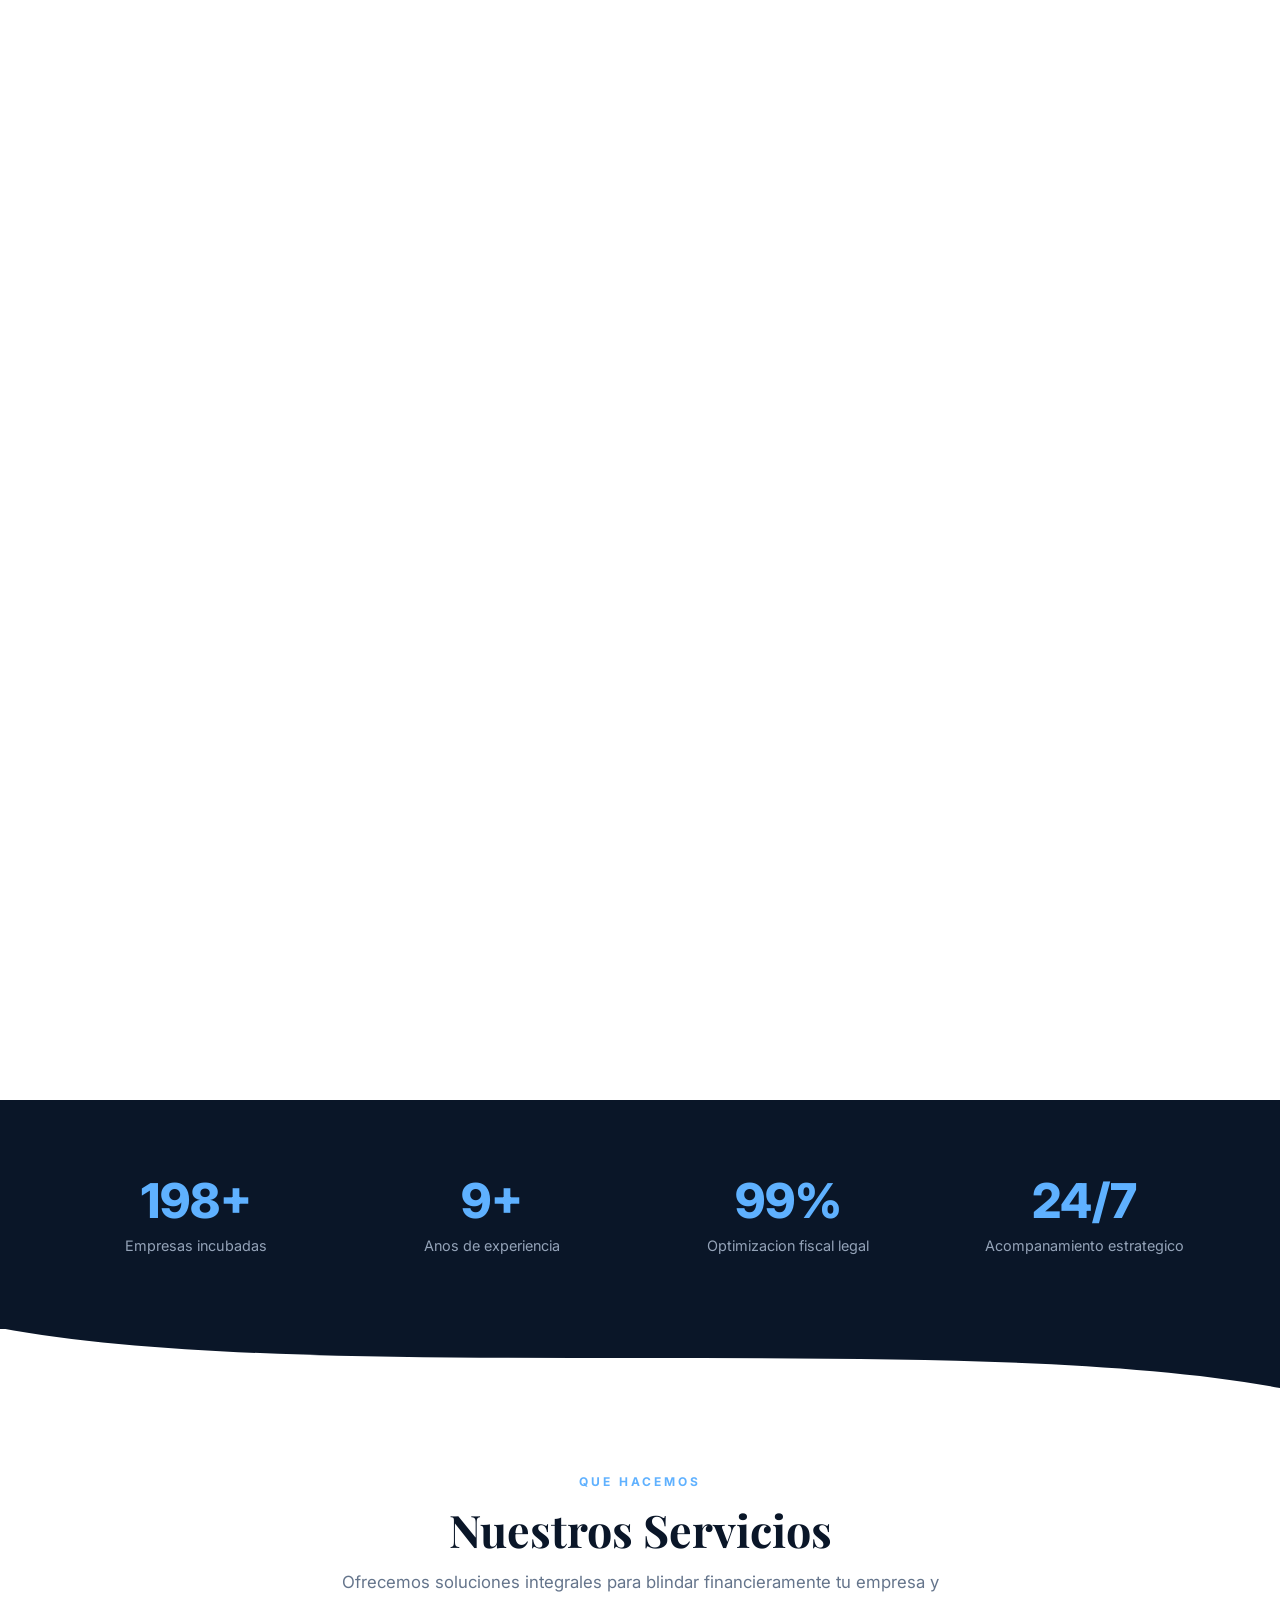
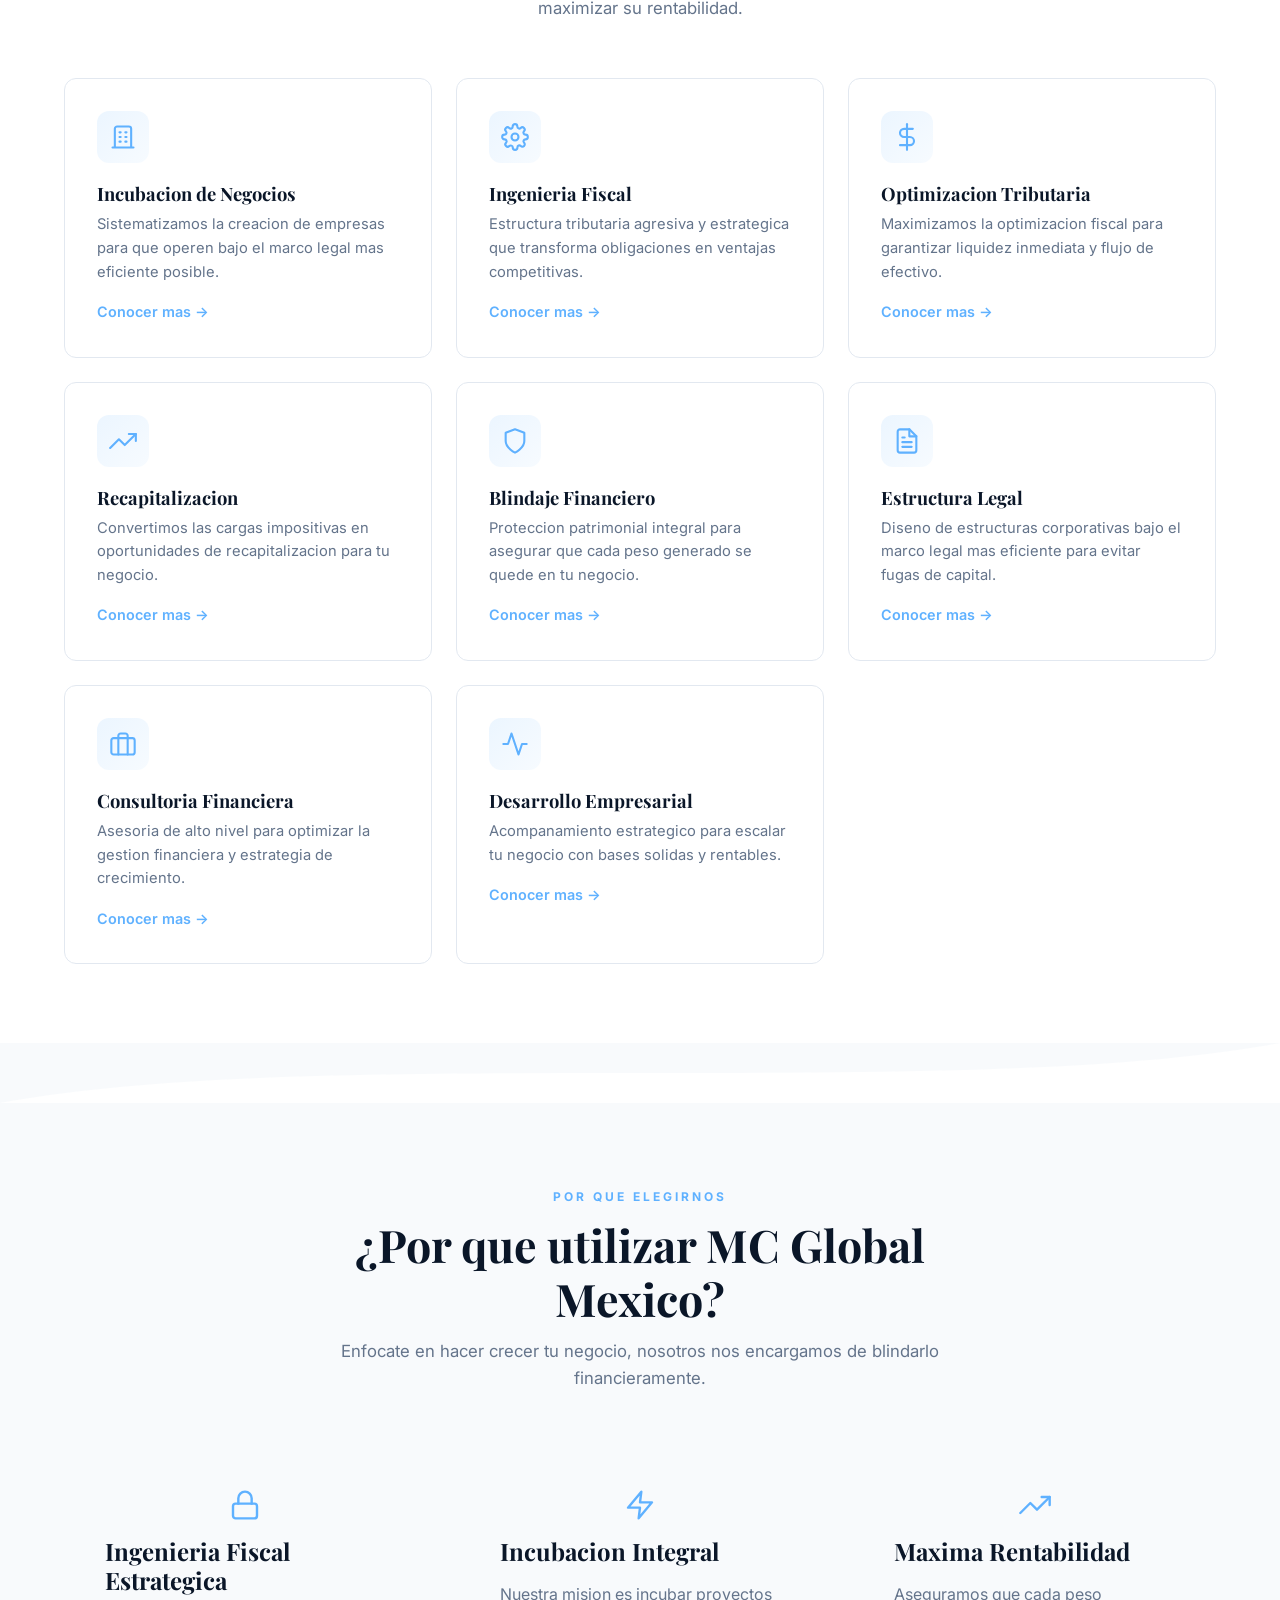
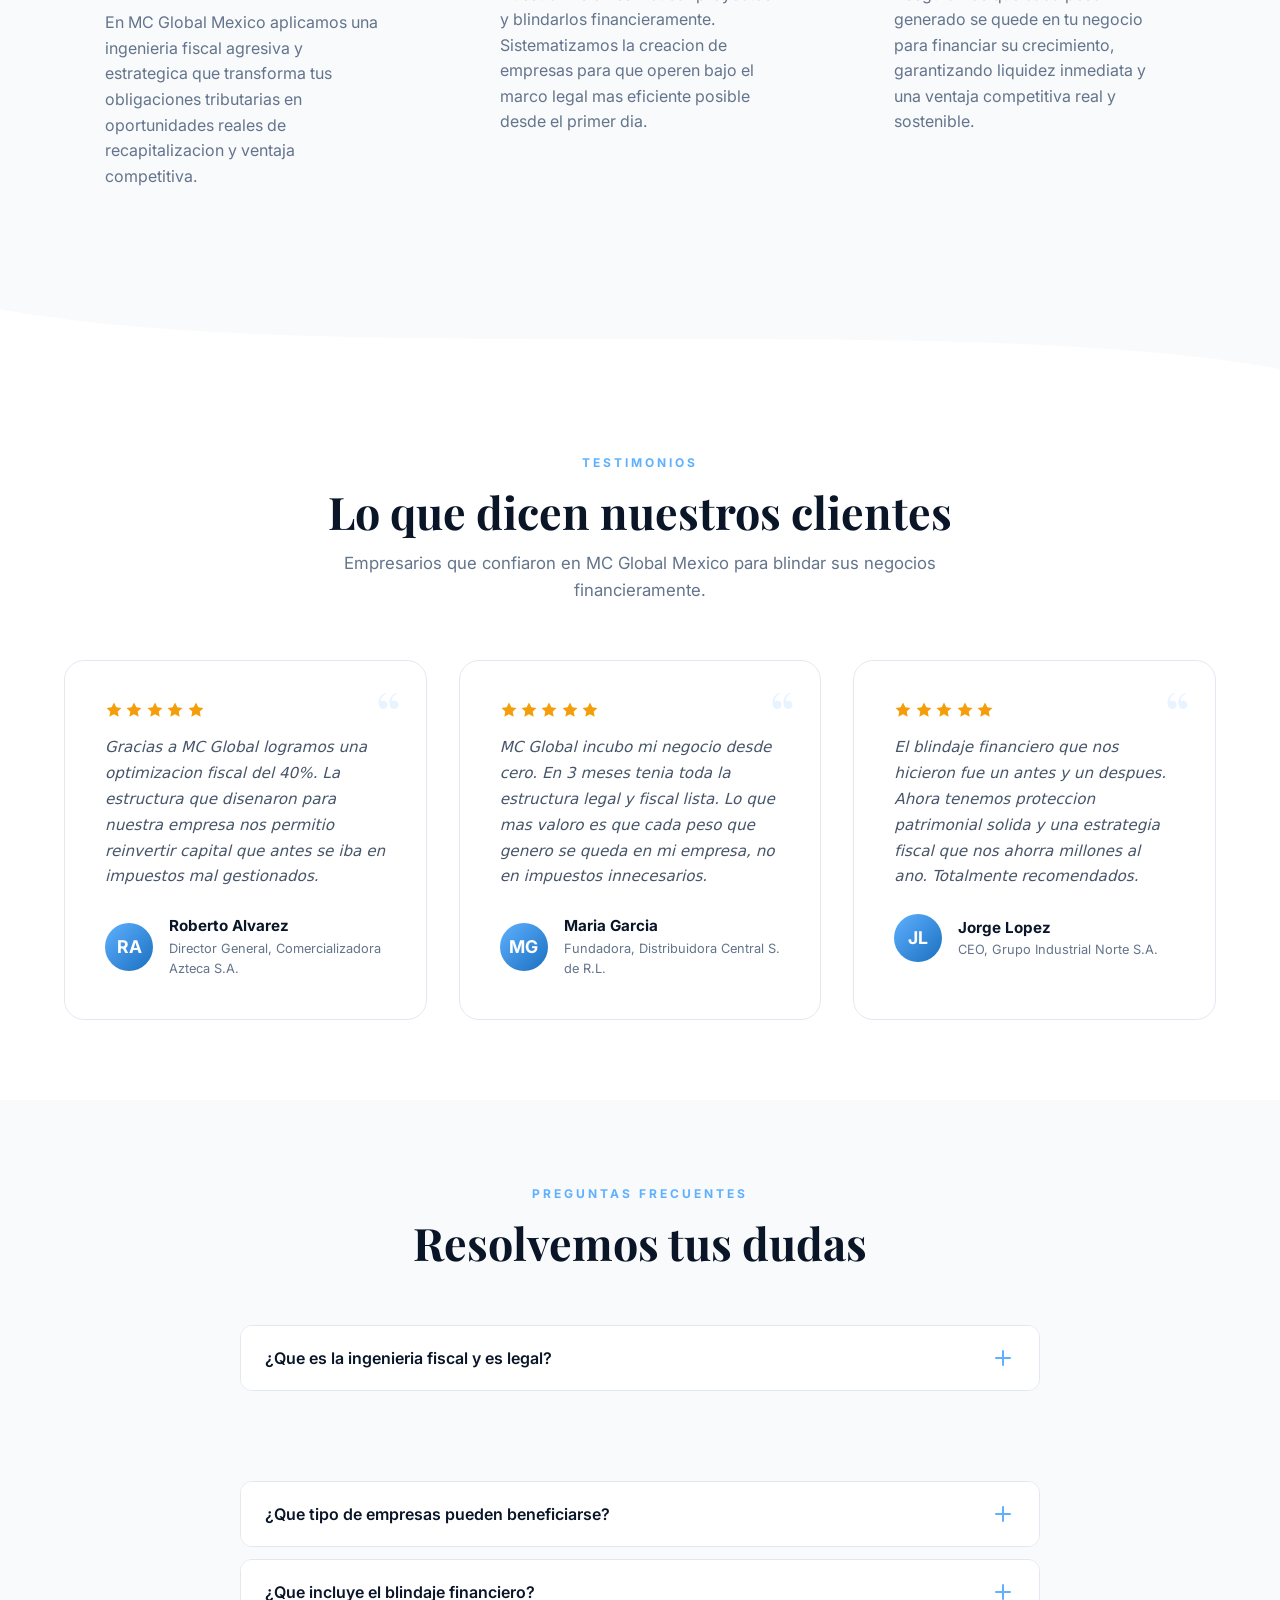
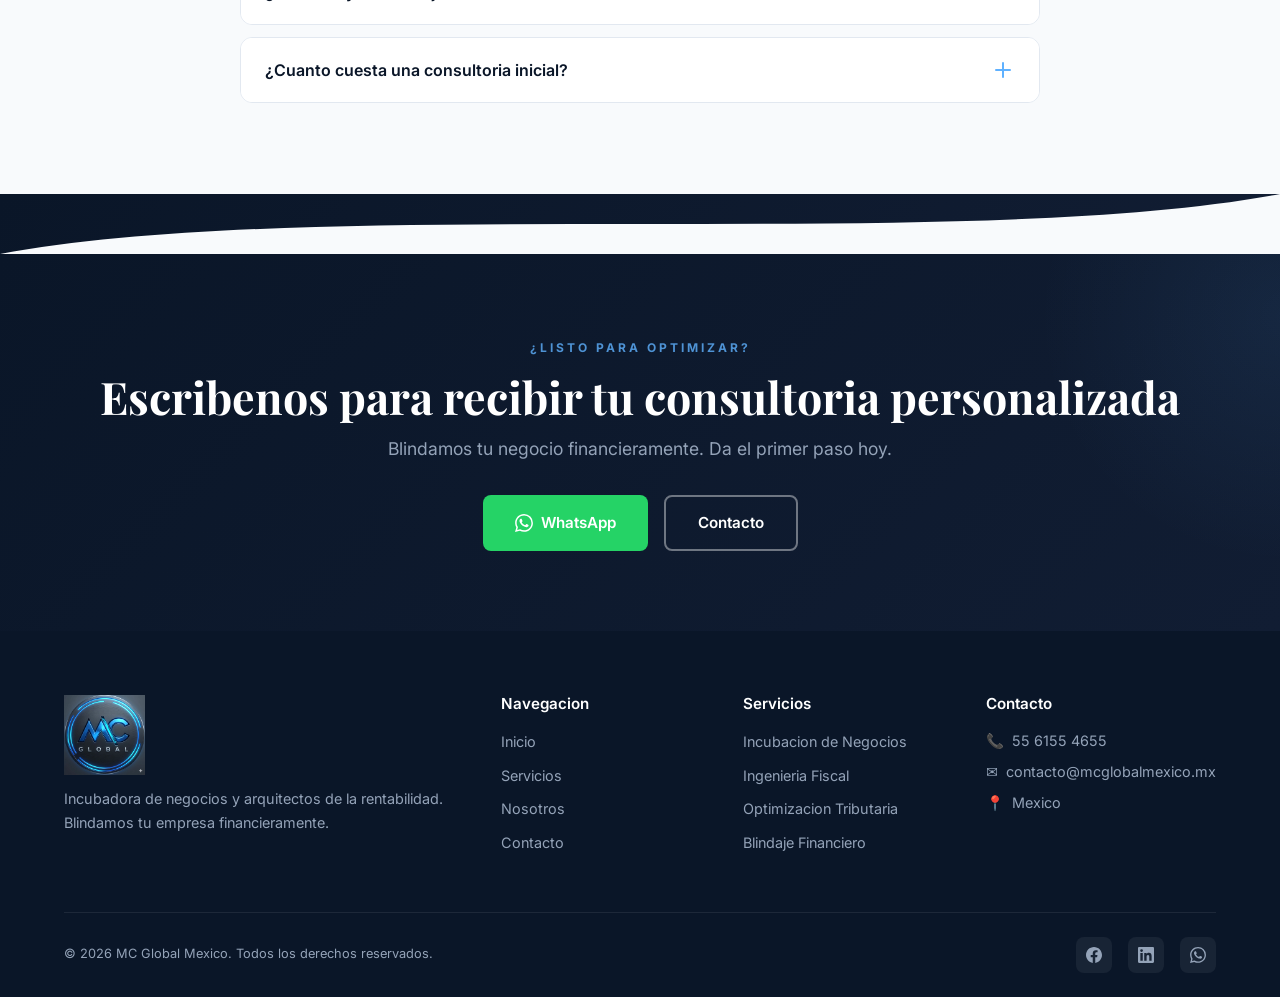
==== commit 59fb4d02: "Add professional polish: favicon, preloader, SVG icons, testimonials, FAQ, counters, back-to-top, wa" ====
--- a/index.html
+++ b/index.html
@@ -10,12 +10,17 @@
   <meta property="og:description" content="Incubadora de negocios y arquitectos de la rentabilidad.">
   <meta property="og:type" content="website">
   <meta property="og:locale" content="es_MX">
+  <meta property="og:image" content="MCglobalFinal.png">
+  <link rel="icon" type="image/svg+xml" href="data:image/svg+xml,%3Csvg xmlns='http://www.w3.org/2000/svg' viewBox='0 0 32 32'%3E%3Crect width='32' height='32' rx='8' fill='%230a1628'/%3E%3Ctext x='16' y='22' text-anchor='middle' font-family='Arial,sans-serif' font-weight='900' font-size='16' fill='%235FB1FF'%3EMC%3C/text%3E%3C/svg%3E">
   <link rel="preconnect" href="https://fonts.googleapis.com">
   <link rel="preconnect" href="https://fonts.gstatic.com" crossorigin>
   <link href="https://fonts.googleapis.com/css2?family=Inter:wght@400;500;600;700;800&family=Playfair+Display:wght@400;700;900&display=swap" rel="stylesheet">
   <link rel="stylesheet" href="styles.css">
 </head>
 <body>
+
+  <!-- PRELOADER -->
+  <div class="preloader" id="preloader"><div class="preloader-spinner"></div></div>
 
   <!-- NAVBAR -->
   <nav class="navbar" id="navbar">
@@ -107,6 +112,11 @@
     </div>
   </div>
 
+  <!-- WAVE: stats → services -->
+  <div class="wave-divider" style="background:var(--white);">
+    <svg viewBox="0 0 1200 60" preserveAspectRatio="none"><path d="M0,0 C300,60 900,0 1200,60 L1200,0 L0,0 Z" fill="var(--navy)"/></svg>
+  </div>
+
   <!-- SERVICIOS PREVIEW -->
   <section id="servicios">
     <div class="container">
@@ -117,49 +127,49 @@
       </div>
       <div class="services-grid">
         <div class="service-card reveal">
-          <div class="service-icon">&#127959;</div>
+          <div class="service-icon"><svg viewBox="0 0 24 24"><path d="M3 21h18M9 8h1M9 12h1M9 16h1M14 8h1M14 12h1M14 16h1M5 21V5a2 2 0 012-2h10a2 2 0 012 2v16"/></svg></div>
           <h3>Incubacion de Negocios</h3>
           <p>Sistematizamos la creacion de empresas para que operen bajo el marco legal mas eficiente posible.</p>
           <a href="servicios.html" class="card-link">Conocer mas &rarr;</a>
         </div>
         <div class="service-card reveal reveal-delay-1">
-          <div class="service-icon">&#9878;</div>
+          <div class="service-icon"><svg viewBox="0 0 24 24"><circle cx="12" cy="12" r="3"/><path d="M19.4 15a1.65 1.65 0 00.33 1.82l.06.06a2 2 0 010 2.83 2 2 0 01-2.83 0l-.06-.06a1.65 1.65 0 00-1.82-.33 1.65 1.65 0 00-1 1.51V21a2 2 0 01-4 0v-.09A1.65 1.65 0 009 19.4a1.65 1.65 0 00-1.82.33l-.06.06a2 2 0 01-2.83-2.83l.06-.06A1.65 1.65 0 004.68 15a1.65 1.65 0 00-1.51-1H3a2 2 0 010-4h.09A1.65 1.65 0 004.6 9a1.65 1.65 0 00-.33-1.82l-.06-.06a2 2 0 012.83-2.83l.06.06A1.65 1.65 0 009 4.68a1.65 1.65 0 001-1.51V3a2 2 0 014 0v.09a1.65 1.65 0 001 1.51 1.65 1.65 0 001.82-.33l.06-.06a2 2 0 012.83 2.83l-.06.06A1.65 1.65 0 0019.4 9a1.65 1.65 0 001.51 1H21a2 2 0 010 4h-.09a1.65 1.65 0 00-1.51 1z"/></svg></div>
           <h3>Ingenieria Fiscal</h3>
           <p>Estructura tributaria agresiva y estrategica que transforma obligaciones en ventajas competitivas.</p>
           <a href="servicios.html" class="card-link">Conocer mas &rarr;</a>
         </div>
         <div class="service-card reveal reveal-delay-2">
-          <div class="service-icon">&#128176;</div>
+          <div class="service-icon"><svg viewBox="0 0 24 24"><line x1="12" y1="1" x2="12" y2="23"/><path d="M17 5H9.5a3.5 3.5 0 000 7h5a3.5 3.5 0 010 7H6"/></svg></div>
           <h3>Optimizacion Tributaria</h3>
           <p>Maximizamos la optimizacion fiscal para garantizar liquidez inmediata y flujo de efectivo.</p>
           <a href="servicios.html" class="card-link">Conocer mas &rarr;</a>
         </div>
         <div class="service-card reveal reveal-delay-3">
-          <div class="service-icon">&#128200;</div>
+          <div class="service-icon"><svg viewBox="0 0 24 24"><polyline points="23 6 13.5 15.5 8.5 10.5 1 18"/><polyline points="17 6 23 6 23 12"/></svg></div>
           <h3>Recapitalizacion</h3>
           <p>Convertimos las cargas impositivas en oportunidades de recapitalizacion para tu negocio.</p>
           <a href="servicios.html" class="card-link">Conocer mas &rarr;</a>
         </div>
         <div class="service-card reveal">
-          <div class="service-icon">&#128737;</div>
+          <div class="service-icon"><svg viewBox="0 0 24 24"><path d="M12 22s8-4 8-10V5l-8-3-8 3v7c0 6 8 10 8 10z"/></svg></div>
           <h3>Blindaje Financiero</h3>
           <p>Proteccion patrimonial integral para asegurar que cada peso generado se quede en tu negocio.</p>
           <a href="servicios.html" class="card-link">Conocer mas &rarr;</a>
         </div>
         <div class="service-card reveal reveal-delay-1">
-          <div class="service-icon">&#128221;</div>
+          <div class="service-icon"><svg viewBox="0 0 24 24"><path d="M14 2H6a2 2 0 00-2 2v16a2 2 0 002 2h12a2 2 0 002-2V8z"/><polyline points="14 2 14 8 20 8"/><line x1="16" y1="13" x2="8" y2="13"/><line x1="16" y1="17" x2="8" y2="17"/><polyline points="10 9 9 9 8 9"/></svg></div>
           <h3>Estructura Legal</h3>
           <p>Diseno de estructuras corporativas bajo el marco legal mas eficiente para evitar fugas de capital.</p>
           <a href="servicios.html" class="card-link">Conocer mas &rarr;</a>
         </div>
         <div class="service-card reveal reveal-delay-2">
-          <div class="service-icon">&#128188;</div>
+          <div class="service-icon"><svg viewBox="0 0 24 24"><rect x="2" y="7" width="20" height="14" rx="2" ry="2"/><path d="M16 21V5a2 2 0 00-2-2h-4a2 2 0 00-2 2v16"/></svg></div>
           <h3>Consultoria Financiera</h3>
           <p>Asesoria de alto nivel para optimizar la gestion financiera y estrategia de crecimiento.</p>
           <a href="servicios.html" class="card-link">Conocer mas &rarr;</a>
         </div>
         <div class="service-card reveal reveal-delay-3">
-          <div class="service-icon">&#128640;</div>
+          <div class="service-icon"><svg viewBox="0 0 24 24"><path d="M22 12h-4l-3 9L9 3l-3 9H2"/></svg></div>
           <h3>Desarrollo Empresarial</h3>
           <p>Acompanamiento estrategico para escalar tu negocio con bases solidas y rentables.</p>
           <a href="servicios.html" class="card-link">Conocer mas &rarr;</a>
@@ -167,6 +177,11 @@
       </div>
     </div>
   </section>
+
+  <!-- WAVE: services → about -->
+  <div class="wave-divider" style="background:var(--gray-50);">
+    <svg viewBox="0 0 1200 60" preserveAspectRatio="none"><path d="M0,60 C300,0 900,60 1200,0 L1200,60 L0,60 Z" fill="var(--white)"/></svg>
+  </div>
 
   <!-- ABOUT PREVIEW -->
   <section style="background:var(--gray-50)">
@@ -178,23 +193,144 @@
       </div>
       <div class="about-grid">
         <div class="about-card reveal">
-          <span class="about-card-icon">&#128274;</span>
+          <span class="about-card-icon"><svg width="32" height="32" viewBox="0 0 24 24" fill="none" stroke="var(--blue)" stroke-width="1.8" stroke-linecap="round" stroke-linejoin="round"><rect x="3" y="11" width="18" height="11" rx="2" ry="2"/><path d="M7 11V7a5 5 0 0110 0v4"/></svg></span>
           <h3>Ingenieria Fiscal Estrategica</h3>
           <p>En MC Global Mexico aplicamos una ingenieria fiscal agresiva y estrategica que transforma tus obligaciones tributarias en oportunidades reales de recapitalizacion y ventaja competitiva.</p>
         </div>
         <div class="about-card reveal reveal-delay-1">
-          <span class="about-card-icon">&#9889;</span>
+          <span class="about-card-icon"><svg width="32" height="32" viewBox="0 0 24 24" fill="none" stroke="var(--blue)" stroke-width="1.8" stroke-linecap="round" stroke-linejoin="round"><polygon points="13 2 3 14 12 14 11 22 21 10 12 10 13 2"/></svg></span>
           <h3>Incubacion Integral</h3>
           <p>Nuestra mision es incubar proyectos y blindarlos financieramente. Sistematizamos la creacion de empresas para que operen bajo el marco legal mas eficiente posible desde el primer dia.</p>
         </div>
         <div class="about-card reveal reveal-delay-2">
-          <span class="about-card-icon">&#128200;</span>
+          <span class="about-card-icon"><svg width="32" height="32" viewBox="0 0 24 24" fill="none" stroke="var(--blue)" stroke-width="1.8" stroke-linecap="round" stroke-linejoin="round"><polyline points="23 6 13.5 15.5 8.5 10.5 1 18"/><polyline points="17 6 23 6 23 12"/></svg></span>
           <h3>Maxima Rentabilidad</h3>
           <p>Aseguramos que cada peso generado se quede en tu negocio para financiar su crecimiento, garantizando liquidez inmediata y una ventaja competitiva real y sostenible.</p>
         </div>
       </div>
     </div>
   </section>
+
+  <!-- WAVE: about → testimonials -->
+  <div class="wave-divider" style="background:var(--white);">
+    <svg viewBox="0 0 1200 60" preserveAspectRatio="none"><path d="M0,0 C300,60 900,0 1200,60 L1200,0 L0,0 Z" fill="var(--gray-50)"/></svg>
+  </div>
+
+  <!-- TESTIMONIALS -->
+  <section>
+    <div class="container">
+      <div class="section-header reveal">
+        <span class="section-label">Testimonios</span>
+        <h2>Lo que dicen nuestros clientes</h2>
+        <p>Empresarios que confiaron en MC Global Mexico para blindar sus negocios financieramente.</p>
+      </div>
+      <div class="testimonials-grid">
+        <div class="testimonial-card reveal">
+          <div class="testimonial-stars">
+            <svg viewBox="0 0 24 24" fill="currentColor"><polygon points="12 2 15.09 8.26 22 9.27 17 14.14 18.18 21.02 12 17.77 5.82 21.02 7 14.14 2 9.27 8.91 8.26 12 2"/></svg>
+            <svg viewBox="0 0 24 24" fill="currentColor"><polygon points="12 2 15.09 8.26 22 9.27 17 14.14 18.18 21.02 12 17.77 5.82 21.02 7 14.14 2 9.27 8.91 8.26 12 2"/></svg>
+            <svg viewBox="0 0 24 24" fill="currentColor"><polygon points="12 2 15.09 8.26 22 9.27 17 14.14 18.18 21.02 12 17.77 5.82 21.02 7 14.14 2 9.27 8.91 8.26 12 2"/></svg>
+            <svg viewBox="0 0 24 24" fill="currentColor"><polygon points="12 2 15.09 8.26 22 9.27 17 14.14 18.18 21.02 12 17.77 5.82 21.02 7 14.14 2 9.27 8.91 8.26 12 2"/></svg>
+            <svg viewBox="0 0 24 24" fill="currentColor"><polygon points="12 2 15.09 8.26 22 9.27 17 14.14 18.18 21.02 12 17.77 5.82 21.02 7 14.14 2 9.27 8.91 8.26 12 2"/></svg>
+          </div>
+          <p class="testimonial-text">Gracias a MC Global logramos una optimizacion fiscal del 40%. La estructura que disenaron para nuestra empresa nos permitio reinvertir capital que antes se iba en impuestos mal gestionados.</p>
+          <div class="testimonial-author">
+            <div class="testimonial-avatar">RA</div>
+            <div>
+              <div class="testimonial-author-name">Roberto Alvarez</div>
+              <div class="testimonial-author-role">Director General, Comercializadora Azteca S.A.</div>
+            </div>
+          </div>
+        </div>
+        <div class="testimonial-card reveal reveal-delay-1">
+          <div class="testimonial-stars">
+            <svg viewBox="0 0 24 24" fill="currentColor"><polygon points="12 2 15.09 8.26 22 9.27 17 14.14 18.18 21.02 12 17.77 5.82 21.02 7 14.14 2 9.27 8.91 8.26 12 2"/></svg>
+            <svg viewBox="0 0 24 24" fill="currentColor"><polygon points="12 2 15.09 8.26 22 9.27 17 14.14 18.18 21.02 12 17.77 5.82 21.02 7 14.14 2 9.27 8.91 8.26 12 2"/></svg>
+            <svg viewBox="0 0 24 24" fill="currentColor"><polygon points="12 2 15.09 8.26 22 9.27 17 14.14 18.18 21.02 12 17.77 5.82 21.02 7 14.14 2 9.27 8.91 8.26 12 2"/></svg>
+            <svg viewBox="0 0 24 24" fill="currentColor"><polygon points="12 2 15.09 8.26 22 9.27 17 14.14 18.18 21.02 12 17.77 5.82 21.02 7 14.14 2 9.27 8.91 8.26 12 2"/></svg>
+            <svg viewBox="0 0 24 24" fill="currentColor"><polygon points="12 2 15.09 8.26 22 9.27 17 14.14 18.18 21.02 12 17.77 5.82 21.02 7 14.14 2 9.27 8.91 8.26 12 2"/></svg>
+          </div>
+          <p class="testimonial-text">MC Global incubo mi negocio desde cero. En 3 meses tenia toda la estructura legal y fiscal lista. Lo que mas valoro es que cada peso que genero se queda en mi empresa, no en impuestos innecesarios.</p>
+          <div class="testimonial-author">
+            <div class="testimonial-avatar">MG</div>
+            <div>
+              <div class="testimonial-author-name">Maria Garcia</div>
+              <div class="testimonial-author-role">Fundadora, Distribuidora Central S. de R.L.</div>
+            </div>
+          </div>
+        </div>
+        <div class="testimonial-card reveal reveal-delay-2">
+          <div class="testimonial-stars">
+            <svg viewBox="0 0 24 24" fill="currentColor"><polygon points="12 2 15.09 8.26 22 9.27 17 14.14 18.18 21.02 12 17.77 5.82 21.02 7 14.14 2 9.27 8.91 8.26 12 2"/></svg>
+            <svg viewBox="0 0 24 24" fill="currentColor"><polygon points="12 2 15.09 8.26 22 9.27 17 14.14 18.18 21.02 12 17.77 5.82 21.02 7 14.14 2 9.27 8.91 8.26 12 2"/></svg>
+            <svg viewBox="0 0 24 24" fill="currentColor"><polygon points="12 2 15.09 8.26 22 9.27 17 14.14 18.18 21.02 12 17.77 5.82 21.02 7 14.14 2 9.27 8.91 8.26 12 2"/></svg>
+            <svg viewBox="0 0 24 24" fill="currentColor"><polygon points="12 2 15.09 8.26 22 9.27 17 14.14 18.18 21.02 12 17.77 5.82 21.02 7 14.14 2 9.27 8.91 8.26 12 2"/></svg>
+            <svg viewBox="0 0 24 24" fill="currentColor"><polygon points="12 2 15.09 8.26 22 9.27 17 14.14 18.18 21.02 12 17.77 5.82 21.02 7 14.14 2 9.27 8.91 8.26 12 2"/></svg>
+          </div>
+          <p class="testimonial-text">El blindaje financiero que nos hicieron fue un antes y un despues. Ahora tenemos proteccion patrimonial solida y una estrategia fiscal que nos ahorra millones al ano. Totalmente recomendados.</p>
+          <div class="testimonial-author">
+            <div class="testimonial-avatar">JL</div>
+            <div>
+              <div class="testimonial-author-name">Jorge Lopez</div>
+              <div class="testimonial-author-role">CEO, Grupo Industrial Norte S.A.</div>
+            </div>
+          </div>
+        </div>
+      </div>
+    </div>
+  </section>
+
+  <!-- FAQ -->
+  <section style="background:var(--gray-50)">
+    <div class="container">
+      <div class="section-header reveal">
+        <span class="section-label">Preguntas Frecuentes</span>
+        <h2>Resolvemos tus dudas</h2>
+      </div>
+      <div class="faq-list">
+        <div class="faq-item reveal">
+          <button class="faq-question" onclick="this.closest('.faq-item').classList.toggle('open')">
+            <span>¿Que es la ingenieria fiscal y es legal?</span>
+            <svg class="faq-icon" viewBox="0 0 24 24" fill="none" stroke="currentColor" stroke-width="2" stroke-linecap="round" stroke-linejoin="round"><line x1="12" y1="5" x2="12" y2="19"/><line x1="5" y1="12" x2="19" y2="12"/></svg>
+          </button>
+          <div class="faq-answer"><div class="faq-answer-inner">Si, es completamente legal. La ingenieria fiscal consiste en disenar estrategias tributarias optimizadas dentro del marco legal vigente para reducir la carga impositiva de tu empresa. No se trata de evasion, sino de aprovechar los beneficios, deducciones y esquemas que la ley permite.</div></div>
+        </div>
+        <div class="faq-item reveal reveal-delay-1">
+          <button class="faq-question" onclick="this.closest('.faq-item').classList.toggle('open')">
+            <span>¿Cuanto tiempo toma incubar un negocio?</span>
+            <svg class="faq-icon" viewBox="0 0 24 24" fill="none" stroke="currentColor" stroke-width="2" stroke-linecap="round" stroke-linejoin="round"><line x1="12" y1="5" x2="12" y2="19"/><line x1="5" y1="12" x2="19" y2="12"/></svg>
+          </button>
+          <div class="faq-answer"><div class="faq-answer-inner">Dependiendo de la complejidad, el proceso de incubacion puede tomar entre 4 y 12 semanas. Esto incluye el diagnostico inicial, diseno de la estructura legal y fiscal, constitucion de la empresa y la implementacion de todas las estrategias de optimizacion.</div></div>
+        </div>
+        <div class="faq-item reveal reveal-delay-2">
+          <button class="faq-question" onclick="this.closest('.faq-item').classList.toggle('open')">
+            <span>¿Que tipo de empresas pueden beneficiarse?</span>
+            <svg class="faq-icon" viewBox="0 0 24 24" fill="none" stroke="currentColor" stroke-width="2" stroke-linecap="round" stroke-linejoin="round"><line x1="12" y1="5" x2="12" y2="19"/><line x1="5" y1="12" x2="19" y2="12"/></svg>
+          </button>
+          <div class="faq-answer"><div class="faq-answer-inner">Nuestros servicios son para cualquier empresa o persona fisica con actividad empresarial. Desde emprendedores que inician su primer negocio hasta corporativos con multiples razones sociales. Cada estrategia se personaliza segun el tamano, sector y necesidades especificas.</div></div>
+        </div>
+        <div class="faq-item reveal reveal-delay-3">
+          <button class="faq-question" onclick="this.closest('.faq-item').classList.toggle('open')">
+            <span>¿Que incluye el blindaje financiero?</span>
+            <svg class="faq-icon" viewBox="0 0 24 24" fill="none" stroke="currentColor" stroke-width="2" stroke-linecap="round" stroke-linejoin="round"><line x1="12" y1="5" x2="12" y2="19"/><line x1="5" y1="12" x2="19" y2="12"/></svg>
+          </button>
+          <div class="faq-answer"><div class="faq-answer-inner">El blindaje financiero incluye proteccion patrimonial, estructuracion de activos, planeacion sucesoria empresarial y estrategias para minimizar riesgos fiscales y legales. El objetivo es que tu patrimonio este protegido ante cualquier contingencia.</div></div>
+        </div>
+        <div class="faq-item reveal">
+          <button class="faq-question" onclick="this.closest('.faq-item').classList.toggle('open')">
+            <span>¿Cuanto cuesta una consultoria inicial?</span>
+            <svg class="faq-icon" viewBox="0 0 24 24" fill="none" stroke="currentColor" stroke-width="2" stroke-linecap="round" stroke-linejoin="round"><line x1="12" y1="5" x2="12" y2="19"/><line x1="5" y1="12" x2="19" y2="12"/></svg>
+          </button>
+          <div class="faq-answer"><div class="faq-answer-inner">La evaluacion inicial es sin costo. Analizamos tu situacion fiscal actual y te presentamos un plan con las oportunidades de optimizacion que encontramos. Solo si decides avanzar se genera una cotizacion personalizada basada en los servicios que necesites.</div></div>
+        </div>
+      </div>
+    </div>
+  </section>
+
+  <!-- WAVE: FAQ → CTA -->
+  <div class="wave-divider" style="background:linear-gradient(135deg, var(--navy) 0%, var(--navy-light) 100%);">
+    <svg viewBox="0 0 1200 60" preserveAspectRatio="none"><path d="M0,60 C300,0 900,60 1200,0 L1200,60 L0,60 Z" fill="var(--gray-50)"/></svg>
+  </div>
 
   <!-- CTA -->
   <section class="cta-section">
@@ -291,14 +427,25 @@
       box-shadow: 0 6px 24px rgba(37,211,102,.6);
     }
     .about-card-icon {
-      font-size: 2rem;
-      display: block;
+      display: flex;
+      align-items: center;
+      justify-content: center;
       margin-bottom: 1rem;
     }
   </style>
 
+  <!-- BACK TO TOP -->
+  <button class="back-to-top" id="backToTop" aria-label="Volver arriba">
+    <svg viewBox="0 0 24 24" fill="none" stroke="currentColor" stroke-width="2.5" stroke-linecap="round" stroke-linejoin="round"><polyline points="18 15 12 9 6 15"/></svg>
+  </button>
+
   <!-- SCRIPTS -->
   <script>
+    /* Preloader */
+    window.addEventListener('load', () => {
+      document.getElementById('preloader').classList.add('hidden');
+    });
+
     /* Navbar scroll */
     const navbar = document.getElementById('navbar');
     window.addEventListener('scroll', () => {
@@ -333,6 +480,44 @@
       });
     }, { threshold: 0.15, rootMargin: '0px 0px -50px 0px' });
     revealElements.forEach(el => revealObserver.observe(el));
+
+    /* Back to Top */
+    const backToTop = document.getElementById('backToTop');
+    window.addEventListener('scroll', () => {
+      backToTop.classList.toggle('visible', window.scrollY > 400);
+    }, { passive: true });
+    backToTop.addEventListener('click', () => {
+      window.scrollTo({ top: 0, behavior: 'smooth' });
+    });
+
+    /* Animated Counters */
+    function animateCounter(el) {
+      const text = el.textContent.trim();
+      const match = text.match(/^([\d,]+)(\+|%)?$/);
+      if (!match) return;
+      const target = parseInt(match[1].replace(/,/g, ''), 10);
+      const suffix = match[2] || '';
+      const duration = 2000;
+      const start = performance.now();
+      el.textContent = '0' + suffix;
+      function step(now) {
+        const progress = Math.min((now - start) / duration, 1);
+        const eased = 1 - Math.pow(1 - progress, 3);
+        const current = Math.floor(eased * target);
+        el.textContent = current.toLocaleString() + suffix;
+        if (progress < 1) requestAnimationFrame(step);
+      }
+      requestAnimationFrame(step);
+    }
+    const counterObserver = new IntersectionObserver((entries) => {
+      entries.forEach(entry => {
+        if (entry.isIntersecting) {
+          entry.target.querySelectorAll('.stat-item h3').forEach(animateCounter);
+          counterObserver.unobserve(entry.target);
+        }
+      });
+    }, { threshold: 0.3 });
+    document.querySelectorAll('.stats-grid').forEach(grid => counterObserver.observe(grid));
 
     /* Scroll-driven video scrub */
     (function initScrollVideo() {
--- a/styles.css
+++ b/styles.css
@@ -685,3 +685,297 @@
   .services-grid { grid-template-columns: 1fr; }
   .about-grid { grid-template-columns: 1fr; }
 }
+
+/* ═══════════════════════════════════════════
+   PRELOADER
+   ═══════════════════════════════════════════ */
+.preloader {
+  position: fixed;
+  inset: 0;
+  z-index: 99999;
+  background: var(--navy);
+  display: flex;
+  align-items: center;
+  justify-content: center;
+  transition: opacity .6s ease, visibility .6s ease;
+}
+.preloader.hidden {
+  opacity: 0;
+  visibility: hidden;
+}
+.preloader-spinner {
+  width: 48px;
+  height: 48px;
+  border: 3px solid rgba(95,177,255,.2);
+  border-top-color: var(--blue);
+  border-radius: 50%;
+  animation: spin .8s linear infinite;
+}
+@keyframes spin {
+  to { transform: rotate(360deg); }
+}
+
+/* ═══════════════════════════════════════════
+   BACK TO TOP
+   ═══════════════════════════════════════════ */
+.back-to-top {
+  position: fixed;
+  bottom: 2rem;
+  right: 6rem;
+  z-index: 9998;
+  width: 44px;
+  height: 44px;
+  border-radius: 50%;
+  background: var(--blue);
+  color: var(--white);
+  border: none;
+  cursor: pointer;
+  display: flex;
+  align-items: center;
+  justify-content: center;
+  box-shadow: 0 4px 16px rgba(95,177,255,.35);
+  opacity: 0;
+  visibility: hidden;
+  transform: translateY(10px);
+  transition: opacity .3s, visibility .3s, transform .3s, background .3s;
+}
+.back-to-top.visible {
+  opacity: 1;
+  visibility: visible;
+  transform: translateY(0);
+}
+.back-to-top:hover {
+  background: var(--blue-dark);
+  transform: translateY(-2px);
+}
+.back-to-top svg {
+  width: 20px;
+  height: 20px;
+}
+
+/* ═══════════════════════════════════════════
+   WAVE SECTION DIVIDERS
+   ═══════════════════════════════════════════ */
+.wave-divider {
+  position: relative;
+  width: 100%;
+  overflow: hidden;
+  line-height: 0;
+  margin-top: -1px;
+}
+.wave-divider svg {
+  display: block;
+  width: 100%;
+  height: 60px;
+}
+.wave-divider.flip {
+  transform: rotate(180deg);
+}
+
+/* ═══════════════════════════════════════════
+   TESTIMONIALS
+   ═══════════════════════════════════════════ */
+.testimonials-grid {
+  display: grid;
+  grid-template-columns: repeat(auto-fit, minmax(320px, 1fr));
+  gap: 2rem;
+}
+.testimonial-card {
+  background: var(--white);
+  border: 1px solid var(--gray-200);
+  border-radius: var(--radius-lg);
+  padding: 2.5rem;
+  position: relative;
+  transition: var(--transition);
+}
+.testimonial-card:hover {
+  transform: translateY(-4px);
+  box-shadow: var(--shadow-lg);
+  border-color: transparent;
+}
+.testimonial-card::before {
+  content: '\201C';
+  position: absolute;
+  top: 1.25rem;
+  right: 1.5rem;
+  font-size: 4rem;
+  line-height: 1;
+  font-family: 'Playfair Display', Georgia, serif;
+  color: rgba(95,177,255,.15);
+  pointer-events: none;
+}
+.testimonial-stars {
+  display: flex;
+  gap: .15rem;
+  margin-bottom: 1rem;
+  color: #f59e0b;
+}
+.testimonial-stars svg {
+  width: 18px;
+  height: 18px;
+}
+.testimonial-text {
+  color: var(--gray-600);
+  font-size: .95rem;
+  line-height: 1.7;
+  margin-bottom: 1.5rem;
+  font-style: italic;
+}
+.testimonial-author {
+  display: flex;
+  align-items: center;
+  gap: 1rem;
+}
+.testimonial-avatar {
+  width: 48px;
+  height: 48px;
+  border-radius: 50%;
+  background: linear-gradient(135deg, var(--blue), var(--blue-dark));
+  color: var(--white);
+  display: flex;
+  align-items: center;
+  justify-content: center;
+  font-weight: 700;
+  font-size: 1.1rem;
+  flex-shrink: 0;
+}
+.testimonial-author-name {
+  font-weight: 700;
+  color: var(--navy);
+  font-size: .95rem;
+}
+.testimonial-author-role {
+  font-size: .8rem;
+  color: var(--gray-500);
+}
+
+/* ═══════════════════════════════════════════
+   FAQ ACCORDION
+   ═══════════════════════════════════════════ */
+.faq-list {
+  max-width: 800px;
+  margin: 0 auto;
+}
+.faq-item {
+  border: 1px solid var(--gray-200);
+  border-radius: var(--radius);
+  margin-bottom: .75rem;
+  overflow: hidden;
+  transition: var(--transition);
+}
+.faq-item:hover {
+  border-color: var(--blue);
+}
+.faq-question {
+  width: 100%;
+  display: flex;
+  align-items: center;
+  justify-content: space-between;
+  padding: 1.25rem 1.5rem;
+  background: var(--white);
+  border: none;
+  cursor: pointer;
+  font-family: 'Inter', sans-serif;
+  font-size: 1rem;
+  font-weight: 600;
+  color: var(--navy);
+  text-align: left;
+  gap: 1rem;
+  transition: var(--transition);
+}
+.faq-question:hover {
+  background: var(--gray-50);
+}
+.faq-question .faq-icon {
+  width: 24px;
+  height: 24px;
+  flex-shrink: 0;
+  transition: transform .3s ease;
+  color: var(--blue);
+}
+.faq-item.open .faq-question .faq-icon {
+  transform: rotate(45deg);
+}
+.faq-answer {
+  max-height: 0;
+  overflow: hidden;
+  transition: max-height .4s ease, padding .4s ease;
+}
+.faq-item.open .faq-answer {
+  max-height: 300px;
+}
+.faq-answer-inner {
+  padding: 0 1.5rem 1.5rem;
+  color: var(--gray-500);
+  font-size: .95rem;
+  line-height: 1.7;
+}
+
+/* ═══════════════════════════════════════════
+   ENHANCED HOVER MICRO-INTERACTIONS
+   ═══════════════════════════════════════════ */
+.service-card {
+  border: 1px solid var(--gray-200);
+}
+.service-card:hover {
+  border-color: rgba(95,177,255,.3);
+  box-shadow: 0 12px 40px rgba(95,177,255,.12), 0 4px 12px rgba(0,0,0,.06);
+}
+.service-icon {
+  transition: var(--transition);
+}
+.service-card:hover .service-icon {
+  transform: scale(1.1);
+  background: linear-gradient(135deg, rgba(95,177,255,.2), rgba(95,177,255,.08));
+}
+.about-card {
+  border: 1px solid transparent;
+}
+.about-card:hover {
+  border-color: rgba(95,177,255,.2);
+  box-shadow: 0 12px 40px rgba(95,177,255,.08), 0 4px 12px rgba(0,0,0,.04);
+}
+.stat-item {
+  padding: 1.5rem;
+  border-radius: var(--radius);
+  transition: var(--transition);
+}
+.stat-item:hover {
+  background: rgba(95,177,255,.06);
+  transform: translateY(-2px);
+}
+.footer-social a {
+  transition: var(--transition);
+}
+.footer-social a:hover {
+  transform: translateY(-2px);
+}
+.card-link {
+  position: relative;
+}
+.card-link::after {
+  content: '';
+  position: absolute;
+  bottom: -2px;
+  left: 0;
+  width: 0;
+  height: 2px;
+  background: var(--blue);
+  transition: width .3s ease;
+}
+.card-link:hover::after {
+  width: 100%;
+}
+
+/* ═══════════════════════════════════════════
+   SVG SERVICE ICONS
+   ═══════════════════════════════════════════ */
+.service-icon svg {
+  width: 28px;
+  height: 28px;
+  stroke: var(--blue);
+  fill: none;
+  stroke-width: 1.8;
+  stroke-linecap: round;
+  stroke-linejoin: round;
+}
